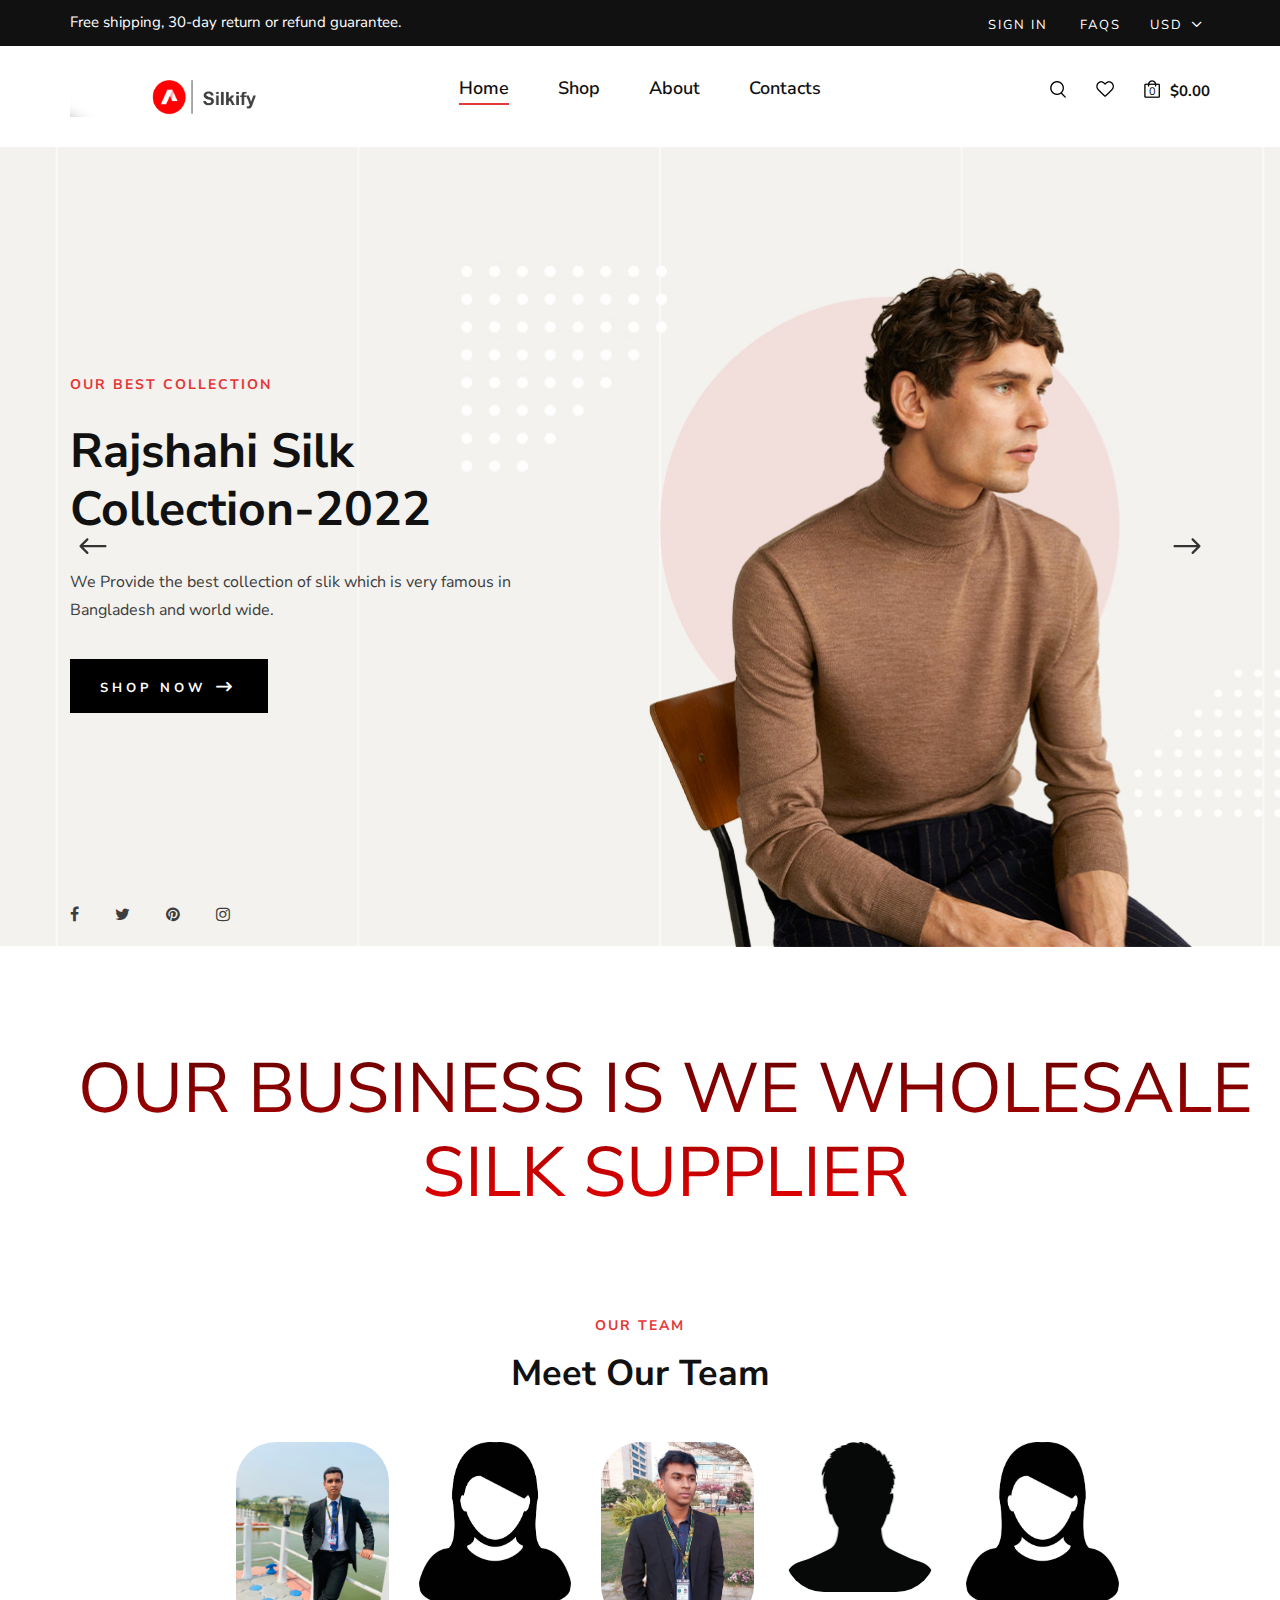
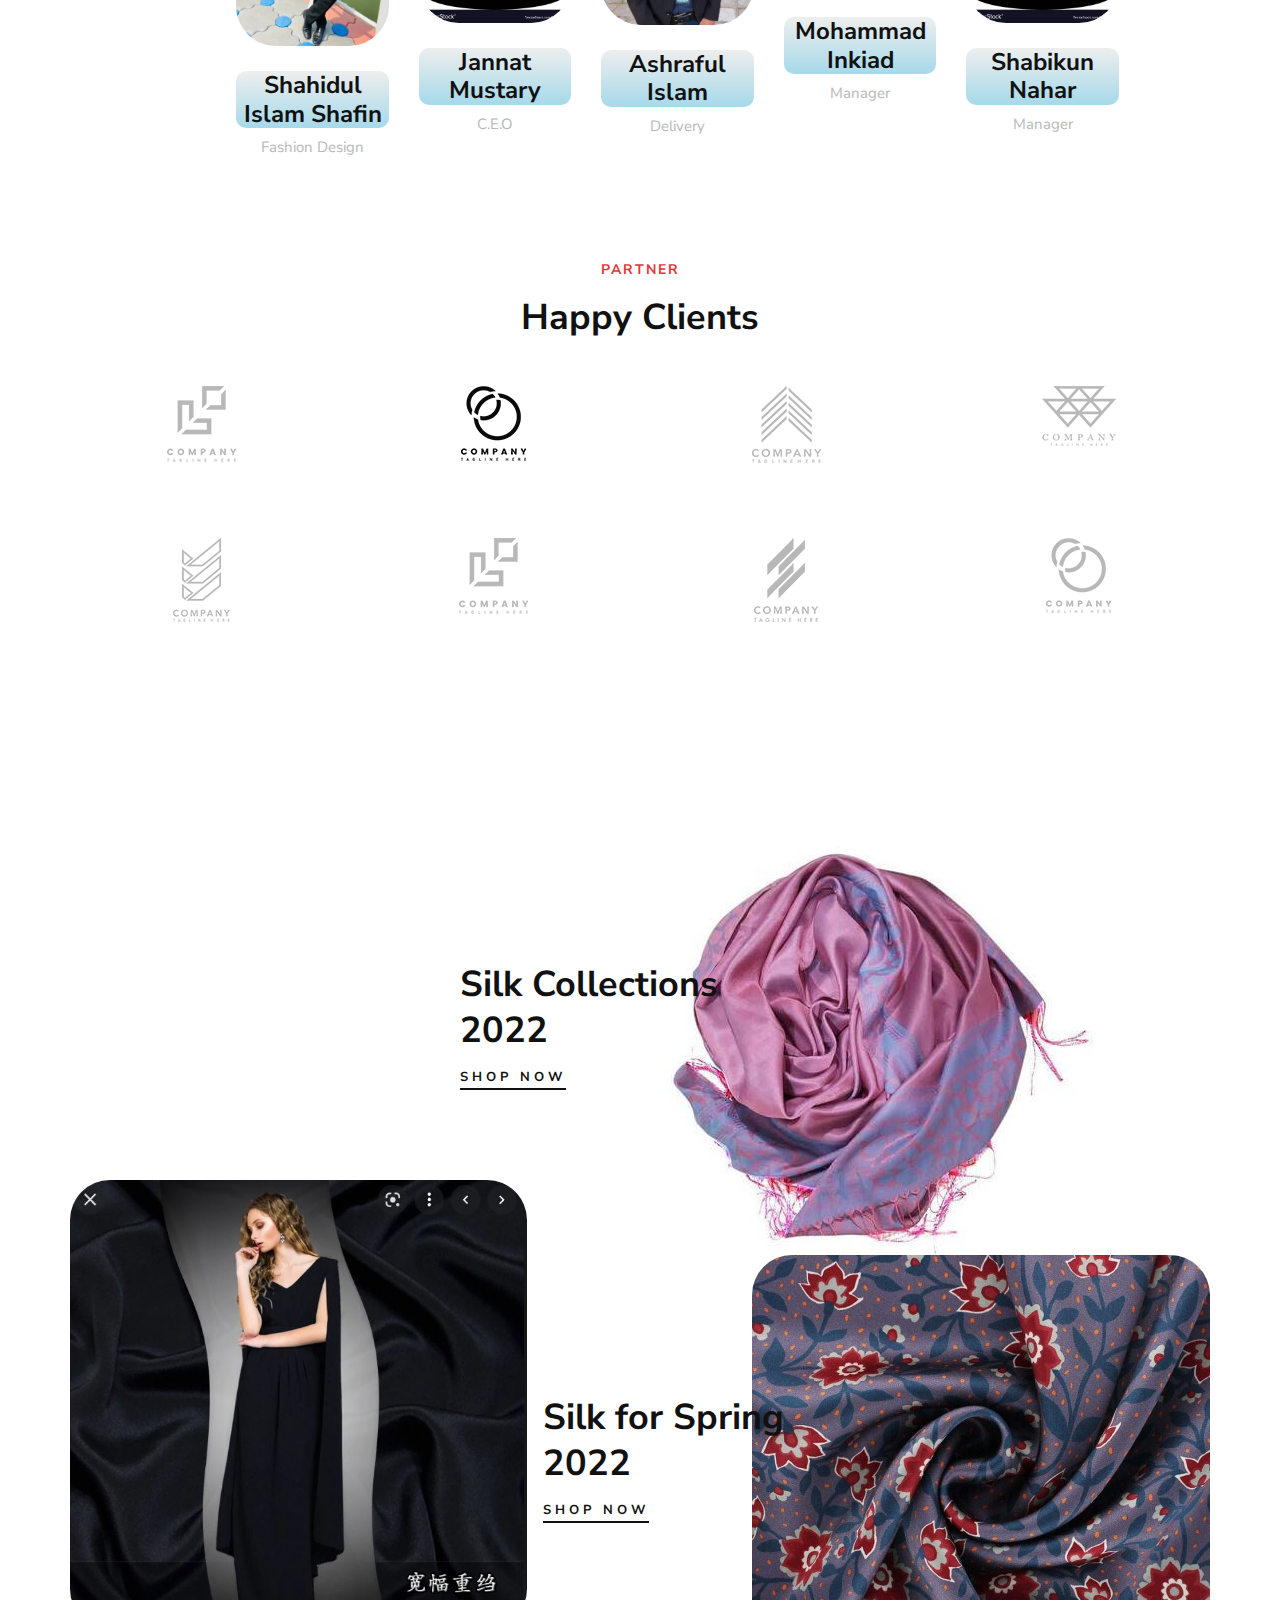
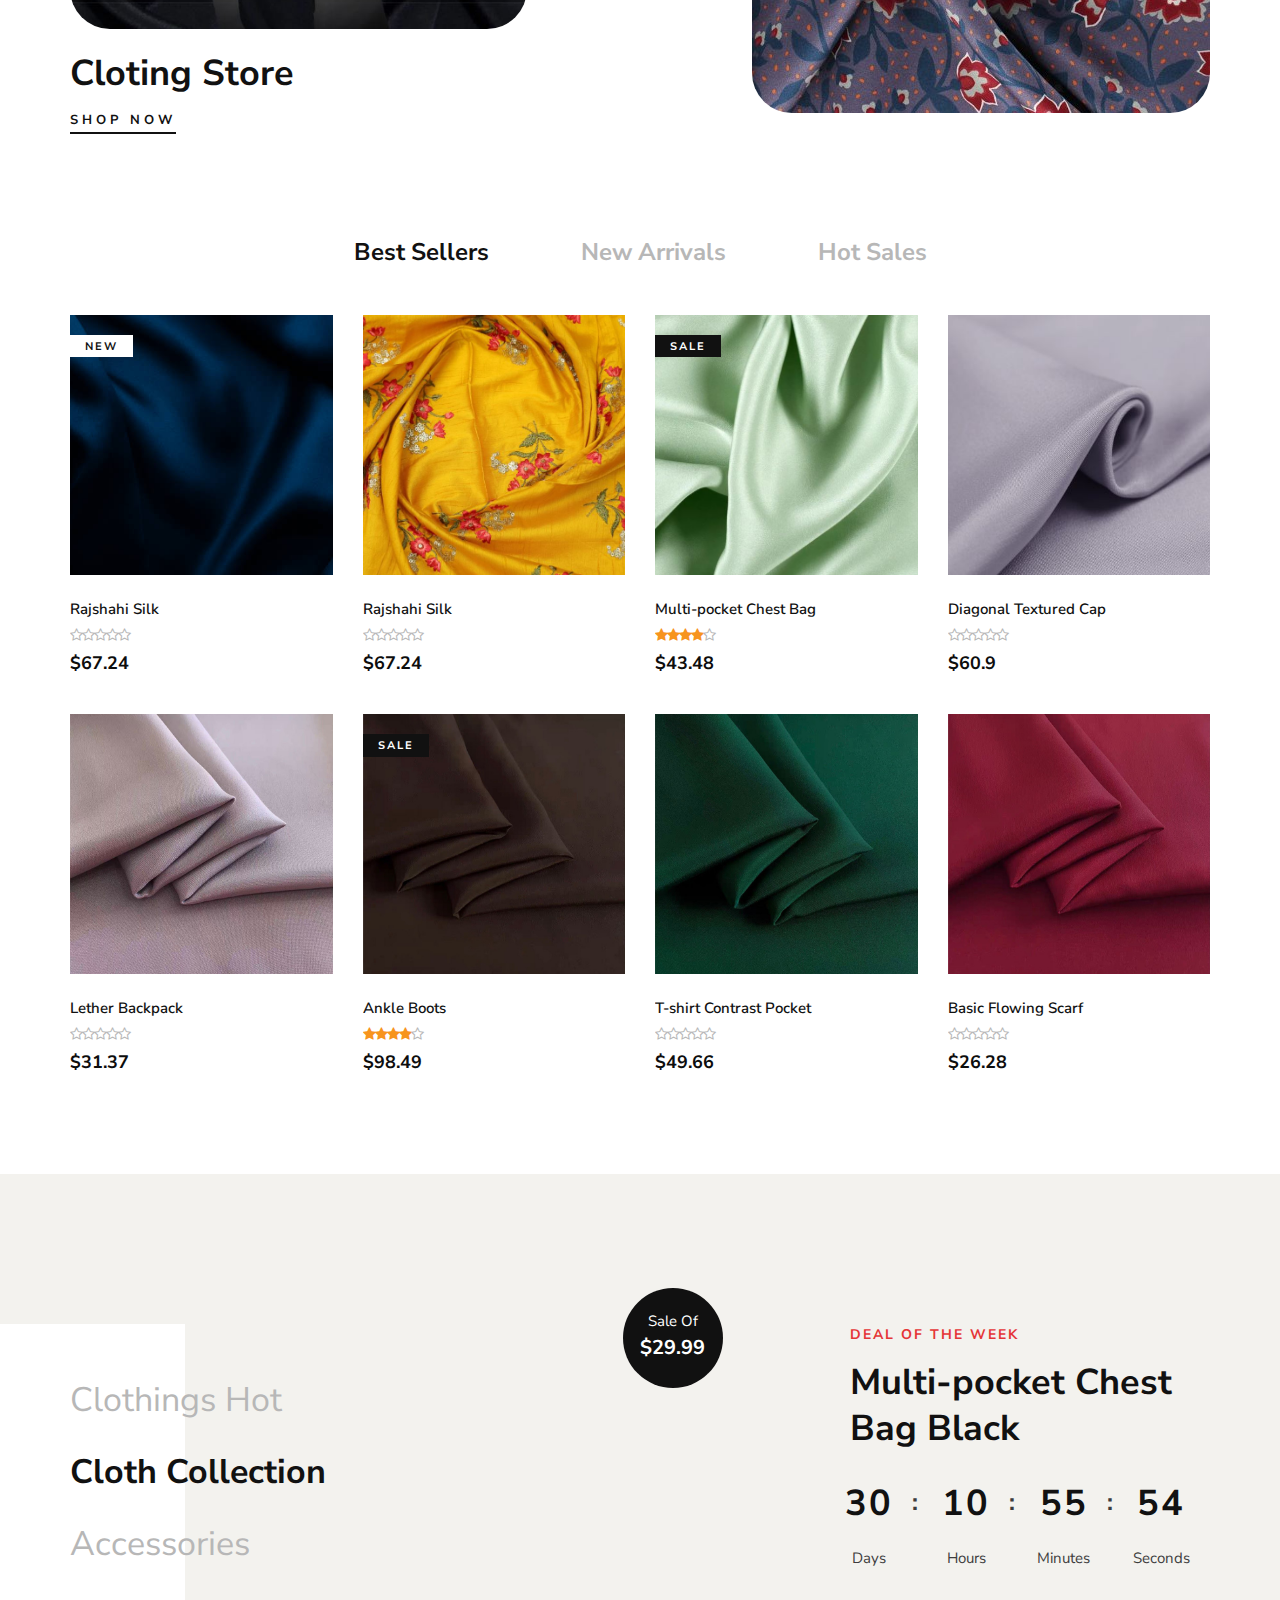
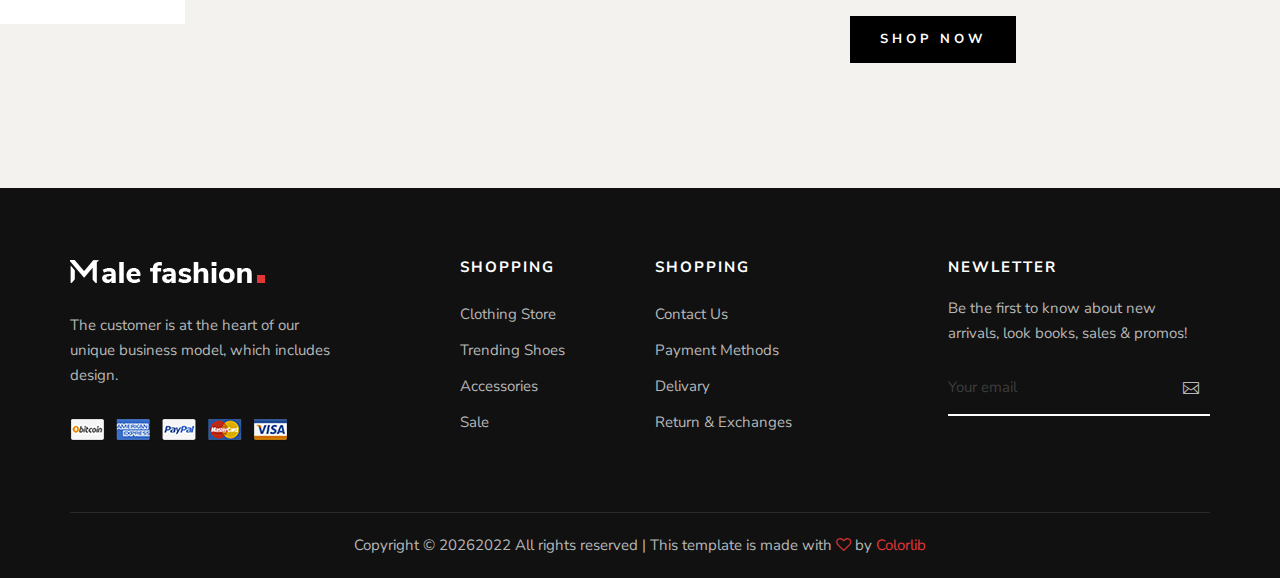
==== index.html @ 31a4cbd0 "frist commit" ====
<!DOCTYPE html>
<html lang="zxx">

<head>
    <meta charset="UTF-8">
    <meta name="description" content="Male_Fashion Template">
    <meta name="keywords" content="Male_Fashion, unica, creative, html">
    <meta name="viewport" content="width=device-width, initial-scale=1.0">
    <meta http-equiv="X-UA-Compatible" content="ie=edge">
    <title>Male-Fashion | Template</title>

    <!-- Google Font -->
    <link href="https://fonts.googleapis.com/css2?family=Nunito+Sans:wght@300;400;600;700;800;900&display=swap"
    rel="stylesheet">

    <!-- Css Styles -->
    <link rel="stylesheet" href="css/bootstrap.min.css" type="text/css">
    <link rel="stylesheet" href="css/font-awesome.min.css" type="text/css">
    <link rel="stylesheet" href="css/elegant-icons.css" type="text/css">
    <link rel="stylesheet" href="css/magnific-popup.css" type="text/css">
    <link rel="stylesheet" href="css/nice-select.css" type="text/css">
    <link rel="stylesheet" href="css/owl.carousel.min.css" type="text/css">
    <link rel="stylesheet" href="css/slicknav.min.css" type="text/css">
    <link rel="stylesheet" href="css/style.css" type="text/css">
</head>

<body>
    <!-- Page Preloder -->
    <div id="preloder">
        <div class="loader"></div>
    </div>

    <!-- Offcanvas Menu Begin -->
    <div class="offcanvas-menu-overlay"></div>
    <div class="offcanvas-menu-wrapper">
        <div class="offcanvas__option">
            <div class="offcanvas__links">
                <a href="#">Sign in</a>
                <a href="#">FAQs</a>
            </div>
            <div class="offcanvas__top__hover">
                <span>Usd <i class="arrow_carrot-down"></i></span>
                <ul>
                    <li>USD</li>
                    <li>EUR</li>
                    <li>USD</li>
                </ul>
            </div>
        </div>
        <div class="offcanvas__nav__option">
            <a href="#" class="search-switch"><img src="img/icon/search.png" alt=""></a>
            <a href="#"><img src="img/icon/heart.png" alt=""></a>
            <a href="#"><img src="img/icon/cart.png" alt=""> <span>0</span></a>
            <div class="price">$0.00</div>
        </div>
        <div id="mobile-menu-wrap"></div>
        <div class="offcanvas__text">
            <p>Free shipping, 30-day return or refund guarantee.</p>
        </div>
    </div>
    <!-- Offcanvas Menu End -->
    

    <!-- Header Section Begin -->
    <header class="header">
        <div class="header__top">
            <div class="container">
                <div class="row">
                    <div class="col-lg-6 col-md-7">
                        <div class="header__top__left">
                            <p>Free shipping, 30-day return or refund guarantee.</p>
                        </div>
                    </div>
                    <div class="col-lg-6 col-md-5">
                        <div class="header__top__right">
                            <div class="header__top__links">
                                <a href="#">Sign in</a>
                                <a href="#">FAQs</a>
                            </div>
                            <div class="header__top__hover">
                                <span>Usd <i class="arrow_carrot-down"></i></span>
                                <ul>
                                    <li>USD</li>
                                    <li>EUR</li>
                                    <li>USD</li>
                                </ul>
                            </div>
                        </div>
                    </div>
                </div>
            </div>
        </div>
        <div class="container">
            <div class="row">
                <div class="col-lg-3 col-md-3">
                    <div class="header__logo">
                        <a href="./index.html"><img src="img/logo.png" alt=""></a>
                    </div>
                </div>
                <div class="col-lg-6 col-md-6">
                    <nav class="header__menu mobile-menu">
                        <ul>
                            <li class="active"><a href="./index.html">Home</a></li>
                            <li><a href="./shop.html">Shop</a></li>
                            <li><a href="./about.html">About</a></li>
                            
                            <li><a href="./contact.html">Contacts</a></li>
                        </ul>
                    </nav>
                </div>
                <div class="col-lg-3 col-md-3">
                    <div class="header__nav__option">
                        <a href="#" class="search-switch"><img src="img/icon/search.png" alt=""></a>
                        <a href="#"><img src="img/icon/heart.png" alt=""></a>
                        <a href="#"><img src="img/icon/cart.png" alt=""> <span>0</span></a>
                        <div class="price">$0.00</div>
                    </div>
                </div>
            </div>
            <div class="canvas__open"><i class="fa fa-bars"></i></div>
        </div>
    </header>
    <!-- Header Section End -->







    <!-- Hero Section Begin -->
    <section class="hero">
        <div class="hero__slider owl-carousel">
            <div class="hero__items set-bg" data-setbg="img/hero/hero-1.jpg">
                <div class="container">
                    <div class="row">
                        <div class="col-xl-5 col-lg-7 col-md-8">
                            <div class="hero__text">
                                <h6>Our Best Collection</h6>
                                <h2>Rajshahi Silk Collection-2022</h2>
                                <p>We Provide the best collection of slik which is very famous in Bangladesh and world wide.</p>
                                <a href="#" class="primary-btn">Shop now <span class="arrow_right"></span></a>
                                <div class="hero__social">
                                    <a href="#"><i class="fa fa-facebook"></i></a>
                                    <a href="#"><i class="fa fa-twitter"></i></a>
                                    <a href="#"><i class="fa fa-pinterest"></i></a>
                                    <a href="#"><i class="fa fa-instagram"></i></a>
                                </div>
                            </div>
                        </div>
                    </div>
                </div>
            </div>
            <div class="hero__items set-bg" data-setbg="img/hero/hero-2.jpg">
                <div class="container">
                    <div class="row">
                        <div class="col-xl-5 col-lg-7 col-md-8">
                            <div class="hero__text">
                                <h6>Our Best Collection</h6>
                                <h2>Rajshahi Silk Collection-2022</h2>
                                <p> We Provide the best collection of slik which is very famous in Bangladesh and world wide</p>
                                <a href="#" class="primary-btn">Shop now <span class="arrow_right"></span></a>
                                <div class="hero__social">
                                    <a href="#"><i class="fa fa-facebook"></i></a>
                                    <a href="#"><i class="fa fa-twitter"></i></a>
                                    <a href="#"><i class="fa fa-pinterest"></i></a>
                                    <a href="#"><i class="fa fa-instagram"></i></a>
                                </div>
                            </div>
                        </div>
                    </div>
                </div>
            </div>
        </div>
    </section>
    <!-- Hero Section End -->
    <div class="mid"><h1>OUR BUSINESS IS WE WHOLESALE SILK SUPPLIER</h1></div>
    <section class="team spad">
        <div class="container">
            <div class="row">
                <div class="col-lg-12">
                    <div class="section-title">
                        <span>Our Team</span>
                        <h2>Meet Our Team</h2>
                    </div>
                </div>
            </div>
            <div class="row centerb">
                <div class="col-lg-2 col-md-6 col-sm-6">
                    <div class="team__item">
                        <img class="imgr" src="img/about/team-1.jpg" alt="">
                        <h4>Shahidul Islam Shafin</h4>
                        <span>Fashion Design</span>
                    </div>
                </div>
                <div class="col-lg-2 col-md-6 col-sm-6">
                    <div class="team__item">
                        <img class="imgr" src="img/about/team-5.jpg" alt="">
                        <h4>Jannat Mustary</h4>
                        <span>C.E.O</span>
                    </div>
                </div>
                <div class="col-lg-2 col-md-6 col-sm-6">
                    <div class="team__item">
                        <img class="imgr" src="img/about/team-3.jpg" alt="">
                        <h4>Ashraful Islam</h4>
                        <span>Delivery</span>
                    </div>
                </div>
                <div class="col-lg-2 col-md-6 col-sm-6">
                    <div class="team__item">
                        <img class="imgr" src="img/about/team-4.jpg" alt="">
                        <h4>Mohammad Inkiad</h4>
                        <span>Manager</span>
                    </div>
                </div>
                <div class="col-lg-2 col-md-6 col-sm-6">
                    <div class="team__item">
                        <img class="imgr" src="img/about/team-5.jpg" alt="">
                        <h4>Shabikun Nahar</h4>
                        <span>Manager</span>
                    </div>
                </div>
            </div>
        </div>
    </section>
    <!-- Team Section End -->

    <!-- Client Section Begin -->
    <section class="clients spad">
        <div class="container">
            <div class="row">
                <div class="col-lg-12">
                    <div class="section-title">
                        <span>Partner</span>
                        <h2>Happy Clients</h2>
                    </div>
                </div>
            </div>
            <div class="row">
                <div class="col-lg-3 col-md-4 col-sm-4 col-6">
                    <a href="#" class="client__item"><img src="img/clients/client-1.png" alt=""></a>
                </div>
                <div class="col-lg-3 col-md-4 col-sm-4 col-6">
                    <a href="#" class="client__item"><img src="img/clients/client-2.png" alt=""></a>
                </div>
                <div class="col-lg-3 col-md-4 col-sm-4 col-6">
                    <a href="#" class="client__item"><img src="img/clients/client-3.png" alt=""></a>
                </div>
                <div class="col-lg-3 col-md-4 col-sm-4 col-6">
                    <a href="#" class="client__item"><img src="img/clients/client-4.png" alt=""></a>
                </div>
                <div class="col-lg-3 col-md-4 col-sm-4 col-6">
                    <a href="#" class="client__item"><img src="img/clients/client-5.png" alt=""></a>
                </div>
                <div class="col-lg-3 col-md-4 col-sm-4 col-6">
                    <a href="#" class="client__item"><img src="img/clients/client-6.png" alt=""></a>
                </div>
                <div class="col-lg-3 col-md-4 col-sm-4 col-6">
                    <a href="#" class="client__item"><img src="img/clients/client-7.png" alt=""></a>
                </div>
                <div class="col-lg-3 col-md-4 col-sm-4 col-6">
                    <a href="#" class="client__item"><img src="img/clients/client-8.png" alt=""></a>
                </div>
            </div>
        </div>
    </section>
    <!-- Banner Section Begin -->
    <section class="banner spad">
        <div class="container">
            <div class="row">
                <div class="col-lg-7 offset-lg-4">
                    <div class="banner__item">
                        <div class="banner__item__pic">
                            <img class="imgr" src="img/banner/banner-1.jpg" alt="">
                        </div>
                        <div class="banner__item__text">
                            <h2>Silk Collections 2022</h2>
                            <a href="#">Shop now</a>
                        </div>
                    </div>
                </div>
                <div class="col-lg-5">
                    <div class="banner__item banner__item--middle">
                        <div class="banner__item__pic">
                            <img class="imgr" src="img/banner/banner-2.jpg" alt="">
                        </div>
                        <div class="banner__item__text">
                            <h2>Cloting Store</h2>
                            <a href="#">Shop now</a>
                        </div>
                    </div>
                </div>
                <div class="col-lg-7">
                    <div class="imgr" class="banner__item banner__item--last">
                        <div class="banner__item__pic">
                            <img class="imgr" src="img/banner/banner-3.jpg" alt="">
                        </div>
                        <div class="banner__item__text">
                            <h2>Silk for Spring 2022</h2>
                            <a href="#">Shop now</a>
                        </div>
                    </div>
                </div>
            </div>
        </div>
    </section>
    <!-- Banner Section End -->
    

    <!-- Product Section Begin -->
    <section class="product spad">
        <div class="container">
            <div class="row">
                <div class="col-lg-12">
                    <ul class="filter__controls">
                        <li class="active" data-filter="*">Best Sellers</li>
                        <li data-filter=".new-arrivals">New Arrivals</li>
                        <li data-filter=".hot-sales">Hot Sales</li>
                    </ul>
                </div>
            </div>
            <div class="row product__filter">
                <div class="col-lg-3 col-md-6 col-sm-6 col-md-6 col-sm-6 mix new-arrivals">
                    <div class="product__item">
                        <div class="product__item__pic set-bg" data-setbg="img/product/product-1.jpg">
                            <span class="label">New</span>
                            <ul class="product__hover">
                                <li><a href="#"><img src="img/icon/heart.png" alt=""></a></li>
                                <li><a href="#"><img src="img/icon/compare.png" alt=""> <span>Compare</span></a></li>
                                <li><a href="#"><img src="img/icon/search.png" alt=""></a></li>
                            </ul>
                        </div>
                        <div class="product__item__text">
                            <h6>Rajshahi Silk</h6>
                            <a href="#" class="add-cart">+ Add To Cart</a>
                            <div class="rating">
                                <i class="fa fa-star-o"></i>
                                <i class="fa fa-star-o"></i>
                                <i class="fa fa-star-o"></i>
                                <i class="fa fa-star-o"></i>
                                <i class="fa fa-star-o"></i>
                            </div>
                            <h5>$67.24</h5>
                            <div class="product__color__select">
                                <label for="pc-1">
                                    <input type="radio" id="pc-1">
                                </label>
                                <label class="active black" for="pc-2">
                                    <input type="radio" id="pc-2">
                                </label>
                                <label class="grey" for="pc-3">
                                    <input type="radio" id="pc-3">
                                </label>
                            </div>
                        </div>
                    </div>
                </div>
                <div class="col-lg-3 col-md-6 col-sm-6 col-md-6 col-sm-6 mix hot-sales">
                    <div class="product__item">
                        <div class="product__item__pic set-bg" data-setbg="img/product/product-2.jpg">
                            <ul class="product__hover">
                                <li><a href="#"><img src="img/icon/heart.png" alt=""></a></li>
                                <li><a href="#"><img src="img/icon/compare.png" alt=""> <span>Compare</span></a></li>
                                <li><a href="#"><img src="img/icon/search.png" alt=""></a></li>
                            </ul>
                        </div>
                        <div class="product__item__text">
                            <h6>Rajshahi Silk</h6>
                            <a href="#" class="add-cart">+ Add To Cart</a>
                            <div class="rating">
                                <i class="fa fa-star-o"></i>
                                <i class="fa fa-star-o"></i>
                                <i class="fa fa-star-o"></i>
                                <i class="fa fa-star-o"></i>
                                <i class="fa fa-star-o"></i>
                            </div>
                            <h5>$67.24</h5>
                            <div class="product__color__select">
                                <label for="pc-4">
                                    <input type="radio" id="pc-4">
                                </label>
                                <label class="active black" for="pc-5">
                                    <input type="radio" id="pc-5">
                                </label>
                                <label class="grey" for="pc-6">
                                    <input type="radio" id="pc-6">
                                </label>
                            </div>
                        </div>
                    </div>
                </div>
                <div class="col-lg-3 col-md-6 col-sm-6 col-md-6 col-sm-6 mix new-arrivals">
                    <div class="product__item sale">
                        <div class="product__item__pic set-bg" data-setbg="img/product/product-3.jpg">
                            <span class="label">Sale</span>
                            <ul class="product__hover">
                                <li><a href="#"><img src="img/icon/heart.png" alt=""></a></li>
                                <li><a href="#"><img src="img/icon/compare.png" alt=""> <span>Compare</span></a></li>
                                <li><a href="#"><img src="img/icon/search.png" alt=""></a></li>
                            </ul>
                        </div>
                        <div class="product__item__text">
                            <h6>Multi-pocket Chest Bag</h6>
                            <a href="#" class="add-cart">+ Add To Cart</a>
                            <div class="rating">
                                <i class="fa fa-star"></i>
                                <i class="fa fa-star"></i>
                                <i class="fa fa-star"></i>
                                <i class="fa fa-star"></i>
                                <i class="fa fa-star-o"></i>
                            </div>
                            <h5>$43.48</h5>
                            <div class="product__color__select">
                                <label for="pc-7">
                                    <input type="radio" id="pc-7">
                                </label>
                                <label class="active black" for="pc-8">
                                    <input type="radio" id="pc-8">
                                </label>
                                <label class="grey" for="pc-9">
                                    <input type="radio" id="pc-9">
                                </label>
                            </div>
                        </div>
                    </div>
                </div>
                <div class="col-lg-3 col-md-6 col-sm-6 col-md-6 col-sm-6 mix hot-sales">
                    <div class="product__item">
                        <div class="product__item__pic set-bg" data-setbg="img/product/product-4.jpg">
                            <ul class="product__hover">
                                <li><a href="#"><img src="img/icon/heart.png" alt=""></a></li>
                                <li><a href="#"><img src="img/icon/compare.png" alt=""> <span>Compare</span></a></li>
                                <li><a href="#"><img src="img/icon/search.png" alt=""></a></li>
                            </ul>
                        </div>
                        <div class="product__item__text">
                            <h6>Diagonal Textured Cap</h6>
                            <a href="#" class="add-cart">+ Add To Cart</a>
                            <div class="rating">
                                <i class="fa fa-star-o"></i>
                                <i class="fa fa-star-o"></i>
                                <i class="fa fa-star-o"></i>
                                <i class="fa fa-star-o"></i>
                                <i class="fa fa-star-o"></i>
                            </div>
                            <h5>$60.9</h5>
                            <div class="product__color__select">
                                <label for="pc-10">
                                    <input type="radio" id="pc-10">
                                </label>
                                <label class="active black" for="pc-11">
                                    <input type="radio" id="pc-11">
                                </label>
                                <label class="grey" for="pc-12">
                                    <input type="radio" id="pc-12">
                                </label>
                            </div>
                        </div>
                    </div>
                </div>
                <div class="col-lg-3 col-md-6 col-sm-6 col-md-6 col-sm-6 mix new-arrivals">
                    <div class="product__item">
                        <div class="product__item__pic set-bg" data-setbg="img/product/product-5.jpg">
                            <ul class="product__hover">
                                <li><a href="#"><img src="img/icon/heart.png" alt=""></a></li>
                                <li><a href="#"><img src="img/icon/compare.png" alt=""> <span>Compare</span></a></li>
                                <li><a href="#"><img src="img/icon/search.png" alt=""></a></li>
                            </ul>
                        </div>
                        <div class="product__item__text">
                            <h6>Lether Backpack</h6>
                            <a href="#" class="add-cart">+ Add To Cart</a>
                            <div class="rating">
                                <i class="fa fa-star-o"></i>
                                <i class="fa fa-star-o"></i>
                                <i class="fa fa-star-o"></i>
                                <i class="fa fa-star-o"></i>
                                <i class="fa fa-star-o"></i>
                            </div>
                            <h5>$31.37</h5>
                            <div class="product__color__select">
                                <label for="pc-13">
                                    <input type="radio" id="pc-13">
                                </label>
                                <label class="active black" for="pc-14">
                                    <input type="radio" id="pc-14">
                                </label>
                                <label class="grey" for="pc-15">
                                    <input type="radio" id="pc-15">
                                </label>
                            </div>
                        </div>
                    </div>
                </div>
                <div class="col-lg-3 col-md-6 col-sm-6 col-md-6 col-sm-6 mix hot-sales">
                    <div class="product__item sale">
                        <div class="product__item__pic set-bg" data-setbg="img/product/product-6.jpg">
                            <span class="label">Sale</span>
                            <ul class="product__hover">
                                <li><a href="#"><img src="img/icon/heart.png" alt=""></a></li>
                                <li><a href="#"><img src="img/icon/compare.png" alt=""> <span>Compare</span></a></li>
                                <li><a href="#"><img src="img/icon/search.png" alt=""></a></li>
                            </ul>
                        </div>
                        <div class="product__item__text">
                            <h6>Ankle Boots</h6>
                            <a href="#" class="add-cart">+ Add To Cart</a>
                            <div class="rating">
                                <i class="fa fa-star"></i>
                                <i class="fa fa-star"></i>
                                <i class="fa fa-star"></i>
                                <i class="fa fa-star"></i>
                                <i class="fa fa-star-o"></i>
                            </div>
                            <h5>$98.49</h5>
                            <div class="product__color__select">
                                <label for="pc-16">
                                    <input type="radio" id="pc-16">
                                </label>
                                <label class="active black" for="pc-17">
                                    <input type="radio" id="pc-17">
                                </label>
                                <label class="grey" for="pc-18">
                                    <input type="radio" id="pc-18">
                                </label>
                            </div>
                        </div>
                    </div>
                </div>
                <div class="col-lg-3 col-md-6 col-sm-6 col-md-6 col-sm-6 mix new-arrivals">
                    <div class="product__item">
                        <div class="product__item__pic set-bg" data-setbg="img/product/product-7.jpg">
                            <ul class="product__hover">
                                <li><a href="#"><img src="img/icon/heart.png" alt=""></a></li>
                                <li><a href="#"><img src="img/icon/compare.png" alt=""> <span>Compare</span></a></li>
                                <li><a href="#"><img src="img/icon/search.png" alt=""></a></li>
                            </ul>
                        </div>
                        <div class="product__item__text">
                            <h6>T-shirt Contrast Pocket</h6>
                            <a href="#" class="add-cart">+ Add To Cart</a>
                            <div class="rating">
                                <i class="fa fa-star-o"></i>
                                <i class="fa fa-star-o"></i>
                                <i class="fa fa-star-o"></i>
                                <i class="fa fa-star-o"></i>
                                <i class="fa fa-star-o"></i>
                            </div>
                            <h5>$49.66</h5>
                            <div class="product__color__select">
                                <label for="pc-19">
                                    <input type="radio" id="pc-19">
                                </label>
                                <label class="active black" for="pc-20">
                                    <input type="radio" id="pc-20">
                                </label>
                                <label class="grey" for="pc-21">
                                    <input type="radio" id="pc-21">
                                </label>
                            </div>
                        </div>
                    </div>
                </div>
                <div class="col-lg-3 col-md-6 col-sm-6 col-md-6 col-sm-6 mix hot-sales">
                    <div class="product__item">
                        <div class="product__item__pic set-bg" data-setbg="img/product/product-8.jpg">
                            <ul class="product__hover">
                                <li><a href="#"><img src="img/icon/heart.png" alt=""></a></li>
                                <li><a href="#"><img src="img/icon/compare.png" alt=""> <span>Compare</span></a></li>
                                <li><a href="#"><img src="img/icon/search.png" alt=""></a></li>
                            </ul>
                        </div>
                        <div class="product__item__text">
                            <h6>Basic Flowing Scarf</h6>
                            <a href="#" class="add-cart">+ Add To Cart</a>
                            <div class="rating">
                                <i class="fa fa-star-o"></i>
                                <i class="fa fa-star-o"></i>
                                <i class="fa fa-star-o"></i>
                                <i class="fa fa-star-o"></i>
                                <i class="fa fa-star-o"></i>
                            </div>
                            <h5>$26.28</h5>
                            <div class="product__color__select">
                                <label for="pc-22">
                                    <input type="radio" id="pc-22">
                                </label>
                                <label class="active black" for="pc-23">
                                    <input type="radio" id="pc-23">
                                </label>
                                <label class="grey" for="pc-24">
                                    <input type="radio" id="pc-24">
                                </label>
                            </div>
                        </div>
                    </div>
                </div>
            </div>
        </div>
    </section>
    <!-- Product Section End -->

    <!-- Categories Section Begin -->
    <section class="categories spad">
        <div class="container">
            <div class="row">
                <div class="col-lg-3">
                    <div class="categories__text">
                        <h2>Clothings Hot <br /> <span>Cloth Collection</span> <br /> Accessories</h2>
                    </div>
                </div>
                <div class="col-lg-4">
                    <div class="categories__hot__deal">
                        <img src="img/product-sale.png" alt="">
                        <div class="hot__deal__sticker">
                            <span>Sale Of</span>
                            <h5>$29.99</h5>
                        </div>
                    </div>
                </div>
                <div class="col-lg-4 offset-lg-1">
                    <div class="categories__deal__countdown">
                        <span>Deal Of The Week</span>
                        <h2>Multi-pocket Chest Bag Black</h2>
                        <div class="categories__deal__countdown__timer" id="countdown">
                            <div class="cd-item">
                                <span>3</span>
                                <p>Days</p>
                            </div>
                            <div class="cd-item">
                                <span>1</span>
                                <p>Hours</p>
                            </div>
                            <div class="cd-item">
                                <span>50</span>
                                <p>Minutes</p>
                            </div>
                            <div class="cd-item">
                                <span>18</span>
                                <p>Seconds</p>
                            </div>
                        </div>
                        <a href="#" class="primary-btn">Shop now</a>
                    </div>
                </div>
            </div>
        </div>
    </section>
    <!-- Categories Section End -->

   
   
    <!-- Footer Section Begin -->
    <footer class="footer">
        <div class="container">
            <div class="row">
                <div class="col-lg-3 col-md-6 col-sm-6">
                    <div class="footer__about">
                        <div class="footer__logo">
                            <a href="#"><img src="img/footer-logo.png" alt=""></a>
                        </div>
                        <p>The customer is at the heart of our unique business model, which includes design.</p>
                        <a href="#"><img src="img/payment.png" alt=""></a>
                    </div>
                </div>
                <div class="col-lg-2 offset-lg-1 col-md-3 col-sm-6">
                    <div class="footer__widget">
                        <h6>Shopping</h6>
                        <ul>
                            <li><a href="#">Clothing Store</a></li>
                            <li><a href="#">Trending Shoes</a></li>
                            <li><a href="#">Accessories</a></li>
                            <li><a href="#">Sale</a></li>
                        </ul>
                    </div>
                </div>
                <div class="col-lg-2 col-md-3 col-sm-6">
                    <div class="footer__widget">
                        <h6>Shopping</h6>
                        <ul>
                            <li><a href="#">Contact Us</a></li>
                            <li><a href="#">Payment Methods</a></li>
                            <li><a href="#">Delivary</a></li>
                            <li><a href="#">Return & Exchanges</a></li>
                        </ul>
                    </div>
                </div>
                <div class="col-lg-3 offset-lg-1 col-md-6 col-sm-6">
                    <div class="footer__widget">
                        <h6>NewLetter</h6>
                        <div class="footer__newslatter">
                            <p>Be the first to know about new arrivals, look books, sales & promos!</p>
                            <form action="#">
                                <input type="text" placeholder="Your email">
                                <button type="submit"><span class="icon_mail_alt"></span></button>
                            </form>
                        </div>
                    </div>
                </div>
            </div>
            <div class="row">
                <div class="col-lg-12 text-center">
                    <div class="footer__copyright__text">
                        <!-- Link back to Colorlib can't be removed. Template is licensed under CC BY 3.0. -->
                        <p>Copyright ©
                            <script>
                                document.write(new Date().getFullYear());
                            </script>2022
                            All rights reserved | This template is made with <i class="fa fa-heart-o"
                            aria-hidden="true"></i> by <a href="https://colorlib.com" target="_blank">Colorlib</a>
                        </p>
                        <!-- Link back to Colorlib can't be removed. Template is licensed under CC BY 3.0. -->
                    </div>
                </div>
            </div>
        </div>
    </footer>
    <!-- Footer Section End -->

    <!-- Search Begin -->
    <div class="search-model">
        <div class="h-100 d-flex align-items-center justify-content-center">
            <div class="search-close-switch">+</div>
            <form class="search-model-form">
                <input type="text" id="search-input" placeholder="Search here.....">
            </form>
        </div>
    </div>
    <!-- Search End -->

    <!-- Js Plugins -->
    <script src="js/jquery-3.3.1.min.js"></script>
    <script src="js/bootstrap.min.js"></script>
    <script src="js/jquery.nice-select.min.js"></script>
    <script src="js/jquery.nicescroll.min.js"></script>
    <script src="js/jquery.magnific-popup.min.js"></script>
    <script src="js/jquery.countdown.min.js"></script>
    <script src="js/jquery.slicknav.js"></script>
    <script src="js/mixitup.min.js"></script>
    <script src="js/owl.carousel.min.js"></script>
    <script src="js/main.js"></script>
</body>

</html>
---- css/elegant-icons.css ----
@font-face {
	font-family: 'ElegantIcons';
	src:url('../fonts/ElegantIcons.eot');
	src:url('../fonts/ElegantIcons.eot?#iefix') format('embedded-opentype'),
		url('../fonts/ElegantIcons.woff') format('woff'),
		url('../fonts/ElegantIcons.ttf') format('truetype'),
		url('../fonts/ElegantIcons.svg#ElegantIcons') format('svg');
	font-weight: normal;
	font-style: normal;
}

/* Use the following CSS code if you want to use data attributes for inserting your icons */
[data-icon]:before {
	font-family: 'ElegantIcons';
	content: attr(data-icon);
	speak: none;
	font-weight: normal;
	font-variant: normal;
	text-transform: none;
	line-height: 1;
	-webkit-font-smoothing: antialiased;
	-moz-osx-font-smoothing: grayscale;
}

/* Use the following CSS code if you want to have a class per icon */
/*
Instead of a list of all class selectors,
you can use the generic selector below, but it's slower:
[class*="your-class-prefix"] {
*/
.arrow_up, .arrow_down, .arrow_left, .arrow_right, .arrow_left-up, .arrow_right-up, .arrow_right-down, .arrow_left-down, .arrow-up-down, .arrow_up-down_alt, .arrow_left-right_alt, .arrow_left-right, .arrow_expand_alt2, .arrow_expand_alt, .arrow_condense, .arrow_expand, .arrow_move, .arrow_carrot-up, .arrow_carrot-down, .arrow_carrot-left, .arrow_carrot-right, .arrow_carrot-2up, .arrow_carrot-2down, .arrow_carrot-2left, .arrow_carrot-2right, .arrow_carrot-up_alt2, .arrow_carrot-down_alt2, .arrow_carrot-left_alt2, .arrow_carrot-right_alt2, .arrow_carrot-2up_alt2, .arrow_carrot-2down_alt2, .arrow_carrot-2left_alt2, .arrow_carrot-2right_alt2, .arrow_triangle-up, .arrow_triangle-down, .arrow_triangle-left, .arrow_triangle-right, .arrow_triangle-up_alt2, .arrow_triangle-down_alt2, .arrow_triangle-left_alt2, .arrow_triangle-right_alt2, .arrow_back, .icon_minus-06, .icon_plus, .icon_close, .icon_check, .icon_minus_alt2, .icon_plus_alt2, .icon_close_alt2, .icon_check_alt2, .icon_zoom-out_alt, .icon_zoom-in_alt, .icon_search, .icon_box-empty, .icon_box-selected, .icon_minus-box, .icon_plus-box, .icon_box-checked, .icon_circle-empty, .icon_circle-slelected, .icon_stop_alt2, .icon_stop, .icon_pause_alt2, .icon_pause, .icon_menu, .icon_menu-square_alt2, .icon_menu-circle_alt2, .icon_ul, .icon_ol, .icon_adjust-horiz, .icon_adjust-vert, .icon_document_alt, .icon_documents_alt, .icon_pencil, .icon_pencil-edit_alt, .icon_pencil-edit, .icon_folder-alt, .icon_folder-open_alt, .icon_folder-add_alt, .icon_info_alt, .icon_error-oct_alt, .icon_error-circle_alt, .icon_error-triangle_alt, .icon_question_alt2, .icon_question, .icon_comment_alt, .icon_chat_alt, .icon_vol-mute_alt, .icon_volume-low_alt, .icon_volume-high_alt, .icon_quotations, .icon_quotations_alt2, .icon_clock_alt, .icon_lock_alt, .icon_lock-open_alt, .icon_key_alt, .icon_cloud_alt, .icon_cloud-upload_alt, .icon_cloud-download_alt, .icon_image, .icon_images, .icon_lightbulb_alt, .icon_gift_alt, .icon_house_alt, .icon_genius, .icon_mobile, .icon_tablet, .icon_laptop, .icon_desktop, .icon_camera_alt, .icon_mail_alt, .icon_cone_alt, .icon_ribbon_alt, .icon_bag_alt, .icon_creditcard, .icon_cart_alt, .icon_paperclip, .icon_tag_alt, .icon_tags_alt, .icon_trash_alt, .icon_cursor_alt, .icon_mic_alt, .icon_compass_alt, .icon_pin_alt, .icon_pushpin_alt, .icon_map_alt, .icon_drawer_alt, .icon_toolbox_alt, .icon_book_alt, .icon_calendar, .icon_film, .icon_table, .icon_contacts_alt, .icon_headphones, .icon_lifesaver, .icon_piechart, .icon_refresh, .icon_link_alt, .icon_link, .icon_loading, .icon_blocked, .icon_archive_alt, .icon_heart_alt, .icon_star_alt, .icon_star-half_alt, .icon_star, .icon_star-half, .icon_tools, .icon_tool, .icon_cog, .icon_cogs, .arrow_up_alt, .arrow_down_alt, .arrow_left_alt, .arrow_right_alt, .arrow_left-up_alt, .arrow_right-up_alt, .arrow_right-down_alt, .arrow_left-down_alt, .arrow_condense_alt, .arrow_expand_alt3, .arrow_carrot_up_alt, .arrow_carrot-down_alt, .arrow_carrot-left_alt, .arrow_carrot-right_alt, .arrow_carrot-2up_alt, .arrow_carrot-2dwnn_alt, .arrow_carrot-2left_alt, .arrow_carrot-2right_alt, .arrow_triangle-up_alt, .arrow_triangle-down_alt, .arrow_triangle-left_alt, .arrow_triangle-right_alt, .icon_minus_alt, .icon_plus_alt, .icon_close_alt, .icon_check_alt, .icon_zoom-out, .icon_zoom-in, .icon_stop_alt, .icon_menu-square_alt, .icon_menu-circle_alt, .icon_document, .icon_documents, .icon_pencil_alt, .icon_folder, .icon_folder-open, .icon_folder-add, .icon_folder_upload, .icon_folder_download, .icon_info, .icon_error-circle, .icon_error-oct, .icon_error-triangle, .icon_question_alt, .icon_comment, .icon_chat, .icon_vol-mute, .icon_volume-low, .icon_volume-high, .icon_quotations_alt, .icon_clock, .icon_lock, .icon_lock-open, .icon_key, .icon_cloud, .icon_cloud-upload, .icon_cloud-download, .icon_lightbulb, .icon_gift, .icon_house, .icon_camera, .icon_mail, .icon_cone, .icon_ribbon, .icon_bag, .icon_cart, .icon_tag, .icon_tags, .icon_trash, .icon_cursor, .icon_mic, .icon_compass, .icon_pin, .icon_pushpin, .icon_map, .icon_drawer, .icon_toolbox, .icon_book, .icon_contacts, .icon_archive, .icon_heart, .icon_profile, .icon_group, .icon_grid-2x2, .icon_grid-3x3, .icon_music, .icon_pause_alt, .icon_phone, .icon_upload, .icon_download, .social_facebook, .social_twitter, .social_pinterest, .social_googleplus, .social_tumblr, .social_tumbleupon, .social_wordpress, .social_instagram, .social_dribbble, .social_vimeo, .social_linkedin, .social_rss, .social_deviantart, .social_share, .social_myspace, .social_skype, .social_youtube, .social_picassa, .social_googledrive, .social_flickr, .social_blogger, .social_spotify, .social_delicious, .social_facebook_circle, .social_twitter_circle, .social_pinterest_circle, .social_googleplus_circle, .social_tumblr_circle, .social_stumbleupon_circle, .social_wordpress_circle, .social_instagram_circle, .social_dribbble_circle, .social_vimeo_circle, .social_linkedin_circle, .social_rss_circle, .social_deviantart_circle, .social_share_circle, .social_myspace_circle, .social_skype_circle, .social_youtube_circle, .social_picassa_circle, .social_googledrive_alt2, .social_flickr_circle, .social_blogger_circle, .social_spotify_circle, .social_delicious_circle, .social_facebook_square, .social_twitter_square, .social_pinterest_square, .social_googleplus_square, .social_tumblr_square, .social_stumbleupon_square, .social_wordpress_square, .social_instagram_square, .social_dribbble_square, .social_vimeo_square, .social_linkedin_square, .social_rss_square, .social_deviantart_square, .social_share_square, .social_myspace_square, .social_skype_square, .social_youtube_square, .social_picassa_square, .social_googledrive_square, .social_flickr_square, .social_blogger_square, .social_spotify_square, .social_delicious_square, .icon_printer, .icon_calulator, .icon_building, .icon_floppy, .icon_drive, .icon_search-2, .icon_id, .icon_id-2, .icon_puzzle, .icon_like, .icon_dislike, .icon_mug, .icon_currency, .icon_wallet, .icon_pens, .icon_easel, .icon_flowchart, .icon_datareport, .icon_briefcase, .icon_shield, .icon_percent, .icon_globe, .icon_globe-2, .icon_target, .icon_hourglass, .icon_balance, .icon_rook, .icon_printer-alt, .icon_calculator_alt, .icon_building_alt, .icon_floppy_alt, .icon_drive_alt, .icon_search_alt, .icon_id_alt, .icon_id-2_alt, .icon_puzzle_alt, .icon_like_alt, .icon_dislike_alt, .icon_mug_alt, .icon_currency_alt, .icon_wallet_alt, .icon_pens_alt, .icon_easel_alt, .icon_flowchart_alt, .icon_datareport_alt, .icon_briefcase_alt, .icon_shield_alt, .icon_percent_alt, .icon_globe_alt, .icon_clipboard {
	font-family: 'ElegantIcons';
	speak: none;
	font-style: normal;
	font-weight: normal;
	font-variant: normal;
	text-transform: none;
	line-height: 1;
	-webkit-font-smoothing: antialiased;
}
.arrow_up:before {
	content: "\21";
}
.arrow_down:before {
	content: "\22";
}
.arrow_left:before {
	content: "\23";
}
.arrow_right:before {
	content: "\24";
}
.arrow_left-up:before {
	content: "\25";
}
.arrow_right-up:before {
	content: "\26";
}
.arrow_right-down:before {
	content: "\27";
}
.arrow_left-down:before {
	content: "\28";
}
.arrow-up-down:before {
	content: "\29";
}
.arrow_up-down_alt:before {
	content: "\2a";
}
.arrow_left-right_alt:before {
	content: "\2b";
}
.arrow_left-right:before {
	content: "\2c";
}
.arrow_expand_alt2:before {
	content: "\2d";
}
.arrow_expand_alt:before {
	content: "\2e";
}
.arrow_condense:before {
	content: "\2f";
}
.arrow_expand:before {
	content: "\30";
}
.arrow_move:before {
	content: "\31";
}
.arrow_carrot-up:before {
	content: "\32";
}
.arrow_carrot-down:before {
	content: "\33";
}
.arrow_carrot-left:before {
	content: "\34";
}
.arrow_carrot-right:before {
	content: "\35";
}
.arrow_carrot-2up:before {
	content: "\36";
}
.arrow_carrot-2down:before {
	content: "\37";
}
.arrow_carrot-2left:before {
	content: "\38";
}
.arrow_carrot-2right:before {
	content: "\39";
}
.arrow_carrot-up_alt2:before {
	content: "\3a";
}
.arrow_carrot-down_alt2:before {
	content: "\3b";
}
.arrow_carrot-left_alt2:before {
	content: "\3c";
}
.arrow_carrot-right_alt2:before {
	content: "\3d";
}
.arrow_carrot-2up_alt2:before {
	content: "\3e";
}
.arrow_carrot-2down_alt2:before {
	content: "\3f";
}
.arrow_carrot-2left_alt2:before {
	content: "\40";
}
.arrow_carrot-2right_alt2:before {
	content: "\41";
}
.arrow_triangle-up:before {
	content: "\42";
}
.arrow_triangle-down:before {
	content: "\43";
}
.arrow_triangle-left:before {
	content: "\44";
}
.arrow_triangle-right:before {
	content: "\45";
}
.arrow_triangle-up_alt2:before {
	content: "\46";
}
.arrow_triangle-down_alt2:before {
	content: "\47";
}
.arrow_triangle-left_alt2:before {
	content: "\48";
}
.arrow_triangle-right_alt2:before {
	content: "\49";
}
.arrow_back:before {
	content: "\4a";
}
.icon_minus-06:before {
	content: "\4b";
}
.icon_plus:before {
	content: "\4c";
}
.icon_close:before {
	content: "\4d";
}
.icon_check:before {
	content: "\4e";
}
.icon_minus_alt2:before {
	content: "\4f";
}
.icon_plus_alt2:before {
	content: "\50";
}
.icon_close_alt2:before {
	content: "\51";
}
.icon_check_alt2:before {
	content: "\52";
}
.icon_zoom-out_alt:before {
	content: "\53";
}
.icon_zoom-in_alt:before {
	content: "\54";
}
.icon_search:before {
	content: "\55";
}
.icon_box-empty:before {
	content: "\56";
}
.icon_box-selected:before {
	content: "\57";
}
.icon_minus-box:before {
	content: "\58";
}
.icon_plus-box:before {
	content: "\59";
}
.icon_box-checked:before {
	content: "\5a";
}
.icon_circle-empty:before {
	content: "\5b";
}
.icon_circle-slelected:before {
	content: "\5c";
}
.icon_stop_alt2:before {
	content: "\5d";
}
.icon_stop:before {
	content: "\5e";
}
.icon_pause_alt2:before {
	content: "\5f";
}
.icon_pause:before {
	content: "\60";
}
.icon_menu:before {
	content: "\61";
}
.icon_menu-square_alt2:before {
	content: "\62";
}
.icon_menu-circle_alt2:before {
	content: "\63";
}
.icon_ul:before {
	content: "\64";
}
.icon_ol:before {
	content: "\65";
}
.icon_adjust-horiz:before {
	content: "\66";
}
.icon_adjust-vert:before {
	content: "\67";
}
.icon_document_alt:before {
	content: "\68";
}
.icon_documents_alt:before {
	content: "\69";
}
.icon_pencil:before {
	content: "\6a";
}
.icon_pencil-edit_alt:before {
	content: "\6b";
}
.icon_pencil-edit:before {
	content: "\6c";
}
.icon_folder-alt:before {
	content: "\6d";
}
.icon_folder-open_alt:before {
	content: "\6e";
}
.icon_folder-add_alt:before {
	content: "\6f";
}
.icon_info_alt:before {
	content: "\70";
}
.icon_error-oct_alt:before {
	content: "\71";
}
.icon_error-circle_alt:before {
	content: "\72";
}
.icon_error-triangle_alt:before {
	content: "\73";
}
.icon_question_alt2:before {
	content: "\74";
}
.icon_question:before {
	content: "\75";
}
.icon_comment_alt:before {
	content: "\76";
}
.icon_chat_alt:before {
	content: "\77";
}
.icon_vol-mute_alt:before {
	content: "\78";
}
.icon_volume-low_alt:before {
	content: "\79";
}
.icon_volume-high_alt:before {
	content: "\7a";
}
.icon_quotations:before {
	content: "\7b";
}
.icon_quotations_alt2:before {
	content: "\7c";
}
.icon_clock_alt:before {
	content: "\7d";
}
.icon_lock_alt:before {
	content: "\7e";
}
.icon_lock-open_alt:before {
	content: "\e000";
}
.icon_key_alt:before {
	content: "\e001";
}
.icon_cloud_alt:before {
	content: "\e002";
}
.icon_cloud-upload_alt:before {
	content: "\e003";
}
.icon_cloud-download_alt:before {
	content: "\e004";
}
.icon_image:before {
	content: "\e005";
}
.icon_images:before {
	content: "\e006";
}
.icon_lightbulb_alt:before {
	content: "\e007";
}
.icon_gift_alt:before {
	content: "\e008";
}
.icon_house_alt:before {
	content: "\e009";
}
.icon_genius:before {
	content: "\e00a";
}
.icon_mobile:before {
	content: "\e00b";
}
.icon_tablet:before {
	content: "\e00c";
}
.icon_laptop:before {
	content: "\e00d";
}
.icon_desktop:before {
	content: "\e00e";
}
.icon_camera_alt:before {
	content: "\e00f";
}
.icon_mail_alt:before {
	content: "\e010";
}
.icon_cone_alt:before {
	content: "\e011";
}
.icon_ribbon_alt:before {
	content: "\e012";
}
.icon_bag_alt:before {
	content: "\e013";
}
.icon_creditcard:before {
	content: "\e014";
}
.icon_cart_alt:before {
	content: "\e015";
}
.icon_paperclip:before {
	content: "\e016";
}
.icon_tag_alt:before {
	content: "\e017";
}
.icon_tags_alt:before {
	content: "\e018";
}
.icon_trash_alt:before {
	content: "\e019";
}
.icon_cursor_alt:before {
	content: "\e01a";
}
.icon_mic_alt:before {
	content: "\e01b";
}
.icon_compass_alt:before {
	content: "\e01c";
}
.icon_pin_alt:before {
	content: "\e01d";
}
.icon_pushpin_alt:before {
	content: "\e01e";
}
.icon_map_alt:before {
	content: "\e01f";
}
.icon_drawer_alt:before {
	content: "\e020";
}
.icon_toolbox_alt:before {
	content: "\e021";
}
.icon_book_alt:before {
	content: "\e022";
}
.icon_calendar:before {
	content: "\e023";
}
.icon_film:before {
	content: "\e024";
}
.icon_table:before {
	content: "\e025";
}
.icon_contacts_alt:before {
	content: "\e026";
}
.icon_headphones:before {
	content: "\e027";
}
.icon_lifesaver:before {
	content: "\e028";
}
.icon_piechart:before {
	content: "\e029";
}
.icon_refresh:before {
	content: "\e02a";
}
.icon_link_alt:before {
	content: "\e02b";
}
.icon_link:before {
	content: "\e02c";
}
.icon_loading:before {
	content: "\e02d";
}
.icon_blocked:before {
	content: "\e02e";
}
.icon_archive_alt:before {
	content: "\e02f";
}
.icon_heart_alt:before {
	content: "\e030";
}
.icon_star_alt:before {
	content: "\e031";
}
.icon_star-half_alt:before {
	content: "\e032";
}
.icon_star:before {
	content: "\e033";
}
.icon_star-half:before {
	content: "\e034";
}
.icon_tools:before {
	content: "\e035";
}
.icon_tool:before {
	content: "\e036";
}
.icon_cog:before {
	content: "\e037";
}
.icon_cogs:before {
	content: "\e038";
}
.arrow_up_alt:before {
	content: "\e039";
}
.arrow_down_alt:before {
	content: "\e03a";
}
.arrow_left_alt:before {
	content: "\e03b";
}
.arrow_right_alt:before {
	content: "\e03c";
}
.arrow_left-up_alt:before {
	content: "\e03d";
}
.arrow_right-up_alt:before {
	content: "\e03e";
}
.arrow_right-down_alt:before {
	content: "\e03f";
}
.arrow_left-down_alt:before {
	content: "\e040";
}
.arrow_condense_alt:before {
	content: "\e041";
}
.arrow_expand_alt3:before {
	content: "\e042";
}
.arrow_carrot_up_alt:before {
	content: "\e043";
}
.arrow_carrot-down_alt:before {
	content: "\e044";
}
.arrow_carrot-left_alt:before {
	content: "\e045";
}
.arrow_carrot-right_alt:before {
	content: "\e046";
}
.arrow_carrot-2up_alt:before {
	content: "\e047";
}
.arrow_carrot-2dwnn_alt:before {
	content: "\e048";
}
.arrow_carrot-2left_alt:before {
	content: "\e049";
}
.arrow_carrot-2right_alt:before {
	content: "\e04a";
}
.arrow_triangle-up_alt:before {
	content: "\e04b";
}
.arrow_triangle-down_alt:before {
	content: "\e04c";
}
.arrow_triangle-left_alt:before {
	content: "\e04d";
}
.arrow_triangle-right_alt:before {
	content: "\e04e";
}
.icon_minus_alt:before {
	content: "\e04f";
}
.icon_plus_alt:before {
	content: "\e050";
}
.icon_close_alt:before {
	content: "\e051";
}
.icon_check_alt:before {
	content: "\e052";
}
.icon_zoom-out:before {
	content: "\e053";
}
.icon_zoom-in:before {
	content: "\e054";
}
.icon_stop_alt:before {
	content: "\e055";
}
.icon_menu-square_alt:before {
	content: "\e056";
}
.icon_menu-circle_alt:before {
	content: "\e057";
}
.icon_document:before {
	content: "\e058";
}
.icon_documents:before {
	content: "\e059";
}
.icon_pencil_alt:before {
	content: "\e05a";
}
.icon_folder:before {
	content: "\e05b";
}
.icon_folder-open:before {
	content: "\e05c";
}
.icon_folder-add:before {
	content: "\e05d";
}
.icon_folder_upload:before {
	content: "\e05e";
}
.icon_folder_download:before {
	content: "\e05f";
}
.icon_info:before {
	content: "\e060";
}
.icon_error-circle:before {
	content: "\e061";
}
.icon_error-oct:before {
	content: "\e062";
}
.icon_error-triangle:before {
	content: "\e063";
}
.icon_question_alt:before {
	content: "\e064";
}
.icon_comment:before {
	content: "\e065";
}
.icon_chat:before {
	content: "\e066";
}
.icon_vol-mute:before {
	content: "\e067";
}
.icon_volume-low:before {
	content: "\e068";
}
.icon_volume-high:before {
	content: "\e069";
}
.icon_quotations_alt:before {
	content: "\e06a";
}
.icon_clock:before {
	content: "\e06b";
}
.icon_lock:before {
	content: "\e06c";
}
.icon_lock-open:before {
	content: "\e06d";
}
.icon_key:before {
	content: "\e06e";
}
.icon_cloud:before {
	content: "\e06f";
}
.icon_cloud-upload:before {
	content: "\e070";
}
.icon_cloud-download:before {
	content: "\e071";
}
.icon_lightbulb:before {
	content: "\e072";
}
.icon_gift:before {
	content: "\e073";
}
.icon_house:before {
	content: "\e074";
}
.icon_camera:before {
	content: "\e075";
}
.icon_mail:before {
	content: "\e076";
}
.icon_cone:before {
	content: "\e077";
}
.icon_ribbon:before {
	content: "\e078";
}
.icon_bag:before {
	content: "\e079";
}
.icon_cart:before {
	content: "\e07a";
}
.icon_tag:before {
	content: "\e07b";
}
.icon_tags:before {
	content: "\e07c";
}
.icon_trash:before {
	content: "\e07d";
}
.icon_cursor:before {
	content: "\e07e";
}
.icon_mic:before {
	content: "\e07f";
}
.icon_compass:before {
	content: "\e080";
}
.icon_pin:before {
	content: "\e081";
}
.icon_pushpin:before {
	content: "\e082";
}
.icon_map:before {
	content: "\e083";
}
.icon_drawer:before {
	content: "\e084";
}
.icon_toolbox:before {
	content: "\e085";
}
.icon_book:before {
	content: "\e086";
}
.icon_contacts:before {
	content: "\e087";
}
.icon_archive:before {
	content: "\e088";
}
.icon_heart:before {
	content: "\e089";
}
.icon_profile:before {
	content: "\e08a";
}
.icon_group:before {
	content: "\e08b";
}
.icon_grid-2x2:before {
	content: "\e08c";
}
.icon_grid-3x3:before {
	content: "\e08d";
}
.icon_music:before {
	content: "\e08e";
}
.icon_pause_alt:before {
	content: "\e08f";
}
.icon_phone:before {
	content: "\e090";
}
.icon_upload:before {
	content: "\e091";
}
.icon_download:before {
	content: "\e092";
}
.social_facebook:before {
	content: "\e093";
}
.social_twitter:before {
	content: "\e094";
}
.social_pinterest:before {
	content: "\e095";
}
.social_googleplus:before {
	content: "\e096";
}
.social_tumblr:before {
	content: "\e097";
}
.social_tumbleupon:before {
	content: "\e098";
}
.social_wordpress:before {
	content: "\e099";
}
.social_instagram:before {
	content: "\e09a";
}
.social_dribbble:before {
	content: "\e09b";
}
.social_vimeo:before {
	content: "\e09c";
}
.social_linkedin:before {
	content: "\e09d";
}
.social_rss:before {
	content: "\e09e";
}
.social_deviantart:before {
	content: "\e09f";
}
.social_share:before {
	content: "\e0a0";
}
.social_myspace:before {
	content: "\e0a1";
}
.social_skype:before {
	content: "\e0a2";
}
.social_youtube:before {
	content: "\e0a3";
}
.social_picassa:before {
	content: "\e0a4";
}
.social_googledrive:before {
	content: "\e0a5";
}
.social_flickr:before {
	content: "\e0a6";
}
.social_blogger:before {
	content: "\e0a7";
}
.social_spotify:before {
	content: "\e0a8";
}
.social_delicious:before {
	content: "\e0a9";
}
.social_facebook_circle:before {
	content: "\e0aa";
}
.social_twitter_circle:before {
	content: "\e0ab";
}
.social_pinterest_circle:before {
	content: "\e0ac";
}
.social_googleplus_circle:before {
	content: "\e0ad";
}
.social_tumblr_circle:before {
	content: "\e0ae";
}
.social_stumbleupon_circle:before {
	content: "\e0af";
}
.social_wordpress_circle:before {
	content: "\e0b0";
}
.social_instagram_circle:before {
	content: "\e0b1";
}
.social_dribbble_circle:before {
	content: "\e0b2";
}
.social_vimeo_circle:before {
	content: "\e0b3";
}
.social_linkedin_circle:before {
	content: "\e0b4";
}
.social_rss_circle:before {
	content: "\e0b5";
}
.social_deviantart_circle:before {
	content: "\e0b6";
}
.social_share_circle:before {
	content: "\e0b7";
}
.social_myspace_circle:before {
	content: "\e0b8";
}
.social_skype_circle:before {
	content: "\e0b9";
}
.social_youtube_circle:before {
	content: "\e0ba";
}
.social_picassa_circle:before {
	content: "\e0bb";
}
.social_googledrive_alt2:before {
	content: "\e0bc";
}
.social_flickr_circle:before {
	content: "\e0bd";
}
.social_blogger_circle:before {
	content: "\e0be";
}
.social_spotify_circle:before {
	content: "\e0bf";
}
.social_delicious_circle:before {
	content: "\e0c0";
}
.social_facebook_square:before {
	content: "\e0c1";
}
.social_twitter_square:before {
	content: "\e0c2";
}
.social_pinterest_square:before {
	content: "\e0c3";
}
.social_googleplus_square:before {
	content: "\e0c4";
}
.social_tumblr_square:before {
	content: "\e0c5";
}
.social_stumbleupon_square:before {
	content: "\e0c6";
}
.social_wordpress_square:before {
	content: "\e0c7";
}
.social_instagram_square:before {
	content: "\e0c8";
}
.social_dribbble_square:before {
	content: "\e0c9";
}
.social_vimeo_square:before {
	content: "\e0ca";
}
.social_linkedin_square:before {
	content: "\e0cb";
}
.social_rss_square:before {
	content: "\e0cc";
}
.social_deviantart_square:before {
	content: "\e0cd";
}
.social_share_square:before {
	content: "\e0ce";
}
.social_myspace_square:before {
	content: "\e0cf";
}
.social_skype_square:before {
	content: "\e0d0";
}
.social_youtube_square:before {
	content: "\e0d1";
}
.social_picassa_square:before {
	content: "\e0d2";
}
.social_googledrive_square:before {
	content: "\e0d3";
}
.social_flickr_square:before {
	content: "\e0d4";
}
.social_blogger_square:before {
	content: "\e0d5";
}
.social_spotify_square:before {
	content: "\e0d6";
}
.social_delicious_square:before {
	content: "\e0d7";
}
.icon_printer:before {
	content: "\e103";
}
.icon_calulator:before {
	content: "\e0ee";
}
.icon_building:before {
	content: "\e0ef";
}
.icon_floppy:before {
	content: "\e0e8";
}
.icon_drive:before {
	content: "\e0ea";
}
.icon_search-2:before {
	content: "\e101";
}
.icon_id:before {
	content: "\e107";
}
.icon_id-2:before {
	content: "\e108";
}
.icon_puzzle:before {
	content: "\e102";
}
.icon_like:before {
	content: "\e106";
}
.icon_dislike:before {
	content: "\e0eb";
}
.icon_mug:before {
	content: "\e105";
}
.icon_currency:before {
	content: "\e0ed";
}
.icon_wallet:before {
	content: "\e100";
}
.icon_pens:before {
	content: "\e104";
}
.icon_easel:before {
	content: "\e0e9";
}
.icon_flowchart:before {
	content: "\e109";
}
.icon_datareport:before {
	content: "\e0ec";
}
.icon_briefcase:before {
	content: "\e0fe";
}
.icon_shield:before {
	content: "\e0f6";
}
.icon_percent:before {
	content: "\e0fb";
}
.icon_globe:before {
	content: "\e0e2";
}
.icon_globe-2:before {
	content: "\e0e3";
}
.icon_target:before {
	content: "\e0f5";
}
.icon_hourglass:before {
	content: "\e0e1";
}
.icon_balance:before {
	content: "\e0ff";
}
.icon_rook:before {
	content: "\e0f8";
}
.icon_printer-alt:before {
	content: "\e0fa";
}
.icon_calculator_alt:before {
	content: "\e0e7";
}
.icon_building_alt:before {
	content: "\e0fd";
}
.icon_floppy_alt:before {
	content: "\e0e4";
}
.icon_drive_alt:before {
	content: "\e0e5";
}
.icon_search_alt:before {
	content: "\e0f7";
}
.icon_id_alt:before {
	content: "\e0e0";
}
.icon_id-2_alt:before {
	content: "\e0fc";
}
.icon_puzzle_alt:before {
	content: "\e0f9";
}
.icon_like_alt:before {
	content: "\e0dd";
}
.icon_dislike_alt:before {
	content: "\e0f1";
}
.icon_mug_alt:before {
	content: "\e0dc";
}
.icon_currency_alt:before {
	content: "\e0f3";
}
.icon_wallet_alt:before {
	content: "\e0d8";
}
.icon_pens_alt:before {
	content: "\e0db";
}
.icon_easel_alt:before {
	content: "\e0f0";
}
.icon_flowchart_alt:before {
	content: "\e0df";
}
.icon_datareport_alt:before {
	content: "\e0f2";
}
.icon_briefcase_alt:before {
	content: "\e0f4";
}
.icon_shield_alt:before {
	content: "\e0d9";
}
.icon_percent_alt:before {
	content: "\e0da";
}
.icon_globe_alt:before {
	content: "\e0de";
}
.icon_clipboard:before {
	content: "\e0e6";
}


	.glyph {
		float: left;
		text-align: center;
		padding: .75em;
		margin: .4em 1.5em .75em 0;
		width: 6em;
text-shadow: none;
	}
        .glyph_big {
        font-size: 128px;
        color: #59c5dc;
        float: left;
        margin-right: 20px;
        }

        .glyph div { padding-bottom: 10px;}

	.glyph input {
		font-family: consolas, monospace;
		font-size: 12px;
		width: 100%;
		text-align: center;
		border: 0;
		box-shadow: 0 0 0 1px #ccc;
		padding: .2em;
                -moz-border-radius: 5px;
                -webkit-border-radius: 5px;
	}
	.centered {
		margin-left: auto;
		margin-right: auto;
	}
	.glyph .fs1 {
		font-size: 2em;
	}
---- css/nice-select.css ----
.nice-select {
  -webkit-tap-highlight-color: transparent;
  background-color: #fff;
  border-radius: 5px;
  border: solid 1px #e8e8e8;
  box-sizing: border-box;
  clear: both;
  cursor: pointer;
  display: block;
  float: left;
  font-family: inherit;
  font-size: 14px;
  font-weight: normal;
  height: 42px;
  line-height: 40px;
  outline: none;
  padding-left: 18px;
  padding-right: 30px;
  position: relative;
  text-align: left !important;
  -webkit-transition: all 0.2s ease-in-out;
  transition: all 0.2s ease-in-out;
  -webkit-user-select: none;
     -moz-user-select: none;
      -ms-user-select: none;
          user-select: none;
  white-space: nowrap;
  width: auto; }
  .nice-select:hover {
    border-color: #dbdbdb; }
  .nice-select:active, .nice-select.open, .nice-select:focus {
    border-color: #999; }
  .nice-select:after {
    border-bottom: 2px solid #999;
    border-right: 2px solid #999;
    content: '';
    display: block;
    height: 5px;
    margin-top: -4px;
    pointer-events: none;
    position: absolute;
    right: 12px;
    top: 50%;
    -webkit-transform-origin: 66% 66%;
        -ms-transform-origin: 66% 66%;
            transform-origin: 66% 66%;
    -webkit-transform: rotate(45deg);
        -ms-transform: rotate(45deg);
            transform: rotate(45deg);
    -webkit-transition: all 0.15s ease-in-out;
    transition: all 0.15s ease-in-out;
    width: 5px; }
  .nice-select.open:after {
    -webkit-transform: rotate(-135deg);
        -ms-transform: rotate(-135deg);
            transform: rotate(-135deg); }
  .nice-select.open .list {
    opacity: 1;
    pointer-events: auto;
    -webkit-transform: scale(1) translateY(0);
        -ms-transform: scale(1) translateY(0);
            transform: scale(1) translateY(0); }
  .nice-select.disabled {
    border-color: #ededed;
    color: #999;
    pointer-events: none; }
    .nice-select.disabled:after {
      border-color: #cccccc; }
  .nice-select.wide {
    width: 100%; }
    .nice-select.wide .list {
      left: 0 !important;
      right: 0 !important; }
  .nice-select.right {
    float: right; }
    .nice-select.right .list {
      left: auto;
      right: 0; }
  .nice-select.small {
    font-size: 12px;
    height: 36px;
    line-height: 34px; }
    .nice-select.small:after {
      height: 4px;
      width: 4px; }
    .nice-select.small .option {
      line-height: 34px;
      min-height: 34px; }
  .nice-select .list {
    background-color: #fff;
    border-radius: 5px;
    box-shadow: 0 0 0 1px rgba(68, 68, 68, 0.11);
    box-sizing: border-box;
    margin-top: 4px;
    opacity: 0;
    overflow: hidden;
    padding: 0;
    pointer-events: none;
    position: absolute;
    top: 100%;
    left: 0;
    -webkit-transform-origin: 50% 0;
        -ms-transform-origin: 50% 0;
            transform-origin: 50% 0;
    -webkit-transform: scale(0.75) translateY(-21px);
        -ms-transform: scale(0.75) translateY(-21px);
            transform: scale(0.75) translateY(-21px);
    -webkit-transition: all 0.2s cubic-bezier(0.5, 0, 0, 1.25), opacity 0.15s ease-out;
    transition: all 0.2s cubic-bezier(0.5, 0, 0, 1.25), opacity 0.15s ease-out;
    z-index: 9; }
    .nice-select .list:hover .option:not(:hover) {
      background-color: transparent !important; }
  .nice-select .option {
    cursor: pointer;
    font-weight: 400;
    line-height: 40px;
    list-style: none;
    min-height: 40px;
    outline: none;
    padding-left: 18px;
    padding-right: 29px;
    text-align: left;
    -webkit-transition: all 0.2s;
    transition: all 0.2s; }
    .nice-select .option:hover, .nice-select .option.focus, .nice-select .option.selected.focus {
      background-color: #f6f6f6; }
    .nice-select .option.selected {
      font-weight: bold; }
    .nice-select .option.disabled {
      background-color: transparent;
      color: #999;
      cursor: default; }

.no-csspointerevents .nice-select .list {
  display: none; }

.no-csspointerevents .nice-select.open .list {
  display: block; }
---- css/style.css ----
/******************************************************************
  Template Name: Male Fashion
  Description: Male Fashion - ecommerce teplate
  Author: Colorib
  Author URI: https://www.colorib.com/
  Version: 1.0
  Created: Colorib 
******************************************************************/

/*------------------------------------------------------------------
[Table of contents]

1.  Template default CSS
	1.1	Variables
	1.2	Mixins
	1.3	Flexbox
	1.4	Reset
2.  Helper Css
3.  Header Section
4.  Hero Section
5.  Banner Section
6.  Product Section
7.  Intagram Section
8.  Latest Section
9.  Contact
10.  Footer Style
-------------------------------------------------------------------*/

/*----------------------------------------*/
/* Template default CSS
/*----------------------------------------*/

.mid{
	margin-left: 50px;
	text-align: center;
	padding-top: 100px;
	font-size: 72px;
	background: -webkit-linear-gradient(rgb(21, 1, 1), rgb(235, 0, 0));
	-webkit-background-clip: text;
	-webkit-text-fill-color: transparent;
}

html,
body {
	height: 100%;
	font-family: "Nunito Sans", sans-serif;
	-webkit-font-smoothing: antialiased;
}

h1,
h2,
h3,
h4,
h5,
h6 {
	margin: 0;
	color: #111111;
	font-weight: 400;
	font-family: "Nunito Sans", sans-serif;
}

h1 {
	font-size: 70px;
}

h2 {
	font-size: 36px;
}

h3 {
	font-size: 30px;
}

h4 {
	font-size: 24px;
}

h5 {
	font-size: 18px;
}

h6 {
	font-size: 16px;
}

p {
	font-size: 15px;
	font-family: "Nunito Sans", sans-serif;
	color: #3d3d3d;
	font-weight: 400;
	line-height: 25px;
	margin: 0 0 15px 0;
}

img {
	max-width: 100%;
}

input:focus,
select:focus,
button:focus,
textarea:focus {
	outline: none;
}

a:hover,
a:focus {
	text-decoration: none;
	outline: none;
	color: #ffffff;
}

ul,
ol {
	padding: 0;
	margin: 0;
}

/*---------------------
  Helper CSS
-----------------------*/

.section-title {
	margin-bottom: 45px;
	text-align: center;
}

.section-title span {
	color: #e53637;
	font-size: 14px;
	font-weight: 700;
	text-transform: uppercase;
	letter-spacing: 2px;
	margin-bottom: 15px;
	display: block;
}

.section-title h2 {
	color: #111111;
	font-weight: 700;
	line-height: 46px;
}

.set-bg {
	background-repeat: no-repeat;
	background-size: cover;
	background-position: top center;
}

.spad {
	padding-top: 100px;
	padding-bottom: 100px;
}

.text-white h1,
.text-white h2,
.text-white h3,
.text-white h4,
.text-white h5,
.text-white h6,
.text-white p,
.text-white span,
.text-white li,
.text-white a {
	color: #fff;
}

/* buttons */

.primary-btn {
	display: inline-block;
	font-size: 13px;
	font-weight: 700;
	text-transform: uppercase;
	padding: 14px 30px;
	color: #ffffff;
	background: #000000;
	letter-spacing: 4px;
}

.site-btn {
	font-size: 14px;
	color: #ffffff;
	background: #111111;
	font-weight: 700;
	border: none;
	text-transform: uppercase;
	display: inline-block;
	padding: 14px 30px;
}

/* Preloder */

#preloder {
	position: fixed;
	width: 100%;
	height: 100%;
	top: 0;
	left: 0;
	z-index: 999999;
	background: #000;
}

.loader {
	width: 40px;
	height: 40px;
	position: absolute;
	top: 50%;
	left: 50%;
	margin-top: -13px;
	margin-left: -13px;
	border-radius: 60px;
	animation: loader 0.8s linear infinite;
	-webkit-animation: loader 0.8s linear infinite;
}

@keyframes loader {
	0% {
		-webkit-transform: rotate(0deg);
		transform: rotate(0deg);
		border: 4px solid #f44336;
		border-left-color: transparent;
	}
	50% {
		-webkit-transform: rotate(180deg);
		transform: rotate(180deg);
		border: 4px solid #673ab7;
		border-left-color: transparent;
	}
	100% {
		-webkit-transform: rotate(360deg);
		transform: rotate(360deg);
		border: 4px solid #f44336;
		border-left-color: transparent;
	}
}

@-webkit-keyframes loader {
	0% {
		-webkit-transform: rotate(0deg);
		border: 4px solid #f44336;
		border-left-color: transparent;
	}
	50% {
		-webkit-transform: rotate(180deg);
		border: 4px solid #673ab7;
		border-left-color: transparent;
	}
	100% {
		-webkit-transform: rotate(360deg);
		border: 4px solid #f44336;
		border-left-color: transparent;
	}
}

.spacial-controls {
	position: fixed;
	width: 111px;
	height: 91px;
	top: 0;
	right: 0;
	z-index: 999;
}

.spacial-controls .search-switch {
	display: block;
	height: 100%;
	padding-top: 30px;
	background: #323232;
	text-align: center;
	cursor: pointer;
}

.search-model {
	display: none;
	position: fixed;
	width: 100%;
	height: 100%;
	left: 0;
	top: 0;
	background: #000;
	z-index: 99999;
}

.search-model-form {
	padding: 0 15px;
}

.search-model-form input {
	width: 500px;
	font-size: 40px;
	border: none;
	border-bottom: 2px solid #333;
	background: 0 0;
	color: #999;
}

.search-close-switch {
	position: absolute;
	width: 50px;
	height: 50px;
	background: #333;
	color: #fff;
	text-align: center;
	border-radius: 50%;
	font-size: 28px;
	line-height: 28px;
	top: 30px;
	cursor: pointer;
	-webkit-transform: rotate(45deg);
	-ms-transform: rotate(45deg);
	transform: rotate(45deg);
	display: -webkit-box;
	display: -ms-flexbox;
	display: flex;
	-webkit-box-align: center;
	-ms-flex-align: center;
	align-items: center;
	-webkit-box-pack: center;
	-ms-flex-pack: center;
	justify-content: center;
}

/*---------------------
  Header
-----------------------*/

.header {
	background: #ffffff;
}

.header__top {
	background: #111111;
	padding: 10px 0;
}

.header__top__left p {
	color: #ffffff;
	margin-bottom: 0;
}

.header__top__right {
	text-align: right;
}

.header__top__links {
	display: inline-block;
	margin-right: 25px;
}

.header__top__links a {
	color: #ffffff;
	font-size: 13px;
	text-transform: uppercase;
	letter-spacing: 2px;
	margin-right: 28px;
	display: inline-block;
}

.header__top__links a:last-child {
	margin-right: 0;
}

.header__top__hover {
	display: inline-block;
	position: relative;
}

.header__top__hover:hover ul {
	top: 24px;
	opacity: 1;
	visibility: visible;
}

.header__top__hover span {
	color: #ffffff;
	font-size: 13px;
	text-transform: uppercase;
	letter-spacing: 2px;
	display: inline-block;
	cursor: pointer;
}

.header__top__hover span i {
	font-size: 20px;
	position: relative;
	top: 3px;
	right: 2px;
}

.header__top__hover ul {
	background: #ffffff;
	display: inline-block;
	padding: 2px 0;
	position: absolute;
	left: 0;
	top: 44px;
	opacity: 0;
	visibility: hidden;
	z-index: 3;
	-webkit-box-shadow: 0 10px 20px rgba(0, 0, 0, 0.1);
	box-shadow: 0 10px 20px rgba(0, 0, 0, 0.1);
	-webkit-transition: all, 0.3s;
	-o-transition: all, 0.3s;
	transition: all, 0.3s;
}

.header__top__hover ul li {
	list-style: none;
	font-size: 13px;
	color: #111111;
	padding: 2px 15px;
	cursor: pointer;
}

.header__logo {
	padding: 30px 0;
}

.header__logo a {
	display: inline-block;
}

.header__menu {
	text-align: center;
	padding: 26px 0 25px;
}

.header__menu ul li {
	list-style: none;
	display: inline-block;
	margin-right: 45px;
	position: relative;
}

.header__menu ul li.active a:after {
	-webkit-transform: scale(1);
	-ms-transform: scale(1);
	transform: scale(1);
}

.header__menu ul li:hover a:after {
	-webkit-transform: scale(1);
	-ms-transform: scale(1);
	transform: scale(1);
}

.header__menu ul li:hover .dropdown {
	top: 32px;
	opacity: 1;
	visibility: visible;
}

.header__menu ul li:last-child {
	margin-right: 0;
}

.header__menu ul li .dropdown {
	position: absolute;
	left: 0;
	top: 56px;
	width: 150px;
	background: #111111;
	text-align: left;
	padding: 5px 0;
	z-index: 9;
	opacity: 0;
	visibility: hidden;
	-webkit-transition: all, 0.3s;
	-o-transition: all, 0.3s;
	transition: all, 0.3s;
}

.header__menu ul li .dropdown li {
	display: block;
	margin-right: 0;
}

.header__menu ul li .dropdown li a {
	font-size: 14px;
	color: #ffffff;
	font-weight: 400;
	padding: 5px 20px;
	text-transform: capitalize;
}

.header__menu ul li .dropdown li a:after {
	display: none;
}

.header__menu ul li a {
	font-size: 18px;
	color: #111111;
	display: block;
	font-weight: 600;
	position: relative;
	padding: 3px 0;
}

.header__menu ul li a:after {
	position: absolute;
	left: 0;
	bottom: 0;
	width: 100%;
	height: 2px;
	background: #e53637;
	content: "";
	-webkit-transition: all, 0.5s;
	-o-transition: all, 0.5s;
	transition: all, 0.5s;
	-webkit-transform: scale(0);
	-ms-transform: scale(0);
	transform: scale(0);
}

.header__nav__option {
	text-align: right;
	padding: 30px 0;
}

.header__nav__option a {
	display: inline-block;
	margin-right: 26px;
	position: relative;
}

.header__nav__option a span {
	color: #0d0d0d;
	font-size: 11px;
	position: absolute;
	left: 5px;
	top: 8px;
}

.header__nav__option a:last-child {
	margin-right: 0;
}

.header__nav__option .price {
	font-size: 15px;
	color: #111111;
	font-weight: 700;
	display: inline-block;
	margin-left: -20px;
	position: relative;
	top: 3px;
}

.offcanvas-menu-wrapper {
	display: none;
}

.canvas__open {
	display: none;
}

/*---------------------
  Hero
-----------------------*/

.hero__slider.owl-carousel .owl-item.active .hero__text h6 {
	top: 0;
	opacity: 1;
}

.hero__slider.owl-carousel .owl-item.active .hero__text h2 {
	top: 0;
	opacity: 1;
}

.hero__slider.owl-carousel .owl-item.active .hero__text p {
	top: 0;
	opacity: 1;
}

.hero__slider.owl-carousel .owl-item.active .hero__text .primary-btn {
	top: 0;
	opacity: 1;
}

.hero__slider.owl-carousel .owl-nav button {
	font-size: 36px;
	color: #333333;
	position: absolute;
	left: 75px;
	top: 50%;
	margin-top: -18px;
	line-height: 29px;
}

.hero__slider.owl-carousel .owl-nav button.owl-next {
	left: auto;
	right: 75px;
}

.hero__items {
	height: 800px;
	padding-top: 230px;
}

.hero__text h6 {
	color: #e53637;
	font-size: 14px;
	font-weight: 700;
	text-transform: uppercase;
	letter-spacing: 2px;
	margin-bottom: 28px;
	position: relative;
	top: 100px;
	opacity: 0;
	-webkit-transition: all, 0.3s;
	-o-transition: all, 0.3s;
	transition: all, 0.3s;
}

.hero__text h2 {
	color: #111111;
	font-size: 48px;
	font-weight: 700;
	line-height: 58px;
	margin-bottom: 30px;
	position: relative;
	top: 100px;
	opacity: 0;
	-webkit-transition: all, 0.6s;
	-o-transition: all, 0.6s;
	transition: all, 0.6s;
}

.hero__text p {
	font-size: 16px;
	line-height: 28px;
	margin-bottom: 35px;
	position: relative;
	top: 100px;
	opacity: 0;
	-webkit-transition: all, 0.9s;
	-o-transition: all, 0.9s;
	transition: all, 0.9s;
}

.hero__text .primary-btn {
	position: relative;
	top: 100px;
	opacity: 0;
	-webkit-transition: all, 1.1s;
	-o-transition: all, 1.1s;
	transition: all, 1.1s;
}

.hero__text .primary-btn span {
	font-size: 20px;
	position: relative;
	top: 4px;
	font-weight: 700;
}

.hero__social {
	margin-top: 190px;
}

.hero__social a {
	font-size: 16px;
	color: #3d3d3d;
	display: inline-block;
	margin-right: 32px;
}

.hero__social a:last-child {
	margin-right: 0;
}

/*---------------------
  Banner
-----------------------*/

.blog {
	padding-bottom: 55px;
}

.banner__item {
	position: relative;
	overflow: hidden;
}

.banner__item:hover .banner__item__text a:after {
	width: 40px;
	background: #e53637;
}

.banner__item.banner__item--middle {
	margin-top: -75px;
}

.banner__item.banner__item--middle .banner__item__pic {
	float: none;
}

.banner__item.banner__item--middle .banner__item__text {
	position: relative;
	top: 0;
	left: 0;
	max-width: 100%;
	padding-top: 22px;
}

.banner__item.banner__item--last {
	margin-top: 100px;
}

.banner__item__pic {
	float: right;
}

.banner__item__text {
	max-width: 300px;
	position: absolute;
	left: 0;
	top: 140px;
}

.banner__item__text h2 {
	color: #111111;
	font-weight: 700;
	line-height: 46px;
	margin-bottom: 10px;
}

.banner__item__text a {
	display: inline-block;
	color: #111111;
	font-size: 13px;
	font-weight: 700;
	letter-spacing: 4px;
	text-transform: uppercase;
	padding: 3px 0;
	position: relative;
}

.banner__item__text a:after {
	position: absolute;
	left: 0;
	bottom: 0;
	width: 100%;
	height: 2px;
	background: #111111;
	content: "";
	-webkit-transition: all, 0.3s;
	-o-transition: all, 0.3s;
	transition: all, 0.3s;
}

/*---------------------
  Categories
-----------------------*/

.categories {
	background: #f3f2ee;
	overflow: hidden;
	padding-top: 150px;
	padding-bottom: 125px;
}

.categories__text {
	padding-top: 40px;
	position: relative;
	z-index: 1;
}

.categories__text:before {
	position: absolute;
	left: -485px;
	top: 0;
	height: 300px;
	width: 600px;
	background: #ffffff;
	z-index: -1;
	content: "";
}

.categories__text h2 {
	color: #b7b7b7;
	line-height: 72px;
	font-size: 34px;
}

.categories__text h2 span {
	font-weight: 700;
	color: #111111;
}

.categories__hot__deal {
	position: relative;
	z-index: 5;
}

.categories__hot__deal img {
	min-width: 100%;
}

.hot__deal__sticker {
	height: 100px;
	width: 100px;
	background: #111111;
	border-radius: 50%;
	padding-top: 22px;
	text-align: center;
	position: absolute;
	right: 0;
	top: -36px;
}

.hot__deal__sticker span {
	display: block;
	font-size: 15px;
	color: #ffffff;
	margin-bottom: 4px;
}

.hot__deal__sticker h5 {
	color: #ffffff;
	font-size: 20px;
	font-weight: 700;
}

.categories__deal__countdown span {
	color: #e53637;
	font-size: 14px;
	font-weight: 700;
	text-transform: uppercase;
	letter-spacing: 2px;
	margin-bottom: 15px;
	display: block;
}

.categories__deal__countdown h2 {
	color: #111111;
	font-weight: 700;
	line-height: 46px;
	margin-bottom: 25px;
}

.categories__deal__countdown .categories__deal__countdown__timer {
	margin-bottom: 20px;
	overflow: hidden;
	margin-left: -30px;
}

.categories__deal__countdown .categories__deal__countdown__timer .cd-item {
	width: 25%;
	float: left;
	margin-bottom: 25px;
	text-align: center;
	position: relative;
}

.categories__deal__countdown .categories__deal__countdown__timer .cd-item:after {
	position: absolute;
	right: 0;
	top: 7px;
	content: ":";
	font-size: 24px;
	font-weight: 700;
	color: #3d3d3d;
}

.categories__deal__countdown .categories__deal__countdown__timer .cd-item:last-child:after {
	display: none;
}

.categories__deal__countdown .categories__deal__countdown__timer .cd-item span {
	color: #111111;
	font-weight: 700;
	display: block;
	font-size: 36px;
}

.categories__deal__countdown .categories__deal__countdown__timer .cd-item p {
	margin-bottom: 0;
}

/*---------------------
  Instagram
-----------------------*/

.instagram {
	padding-bottom: 0;
}

.instagram__pic__item {
	width: 33.33%;
	float: left;
	height: 261px;
	background-position: center center;
}

.instagram__text {
	padding-top: 130px;
}

.instagram__text h2 {
	color: #111111;
	font-weight: 700;
	margin-bottom: 30px;
}

.instagram__text p {
	margin-bottom: 65px;
}

.instagram__text h3 {
	color: #e53637;
	font-weight: 700;
}

/*---------------------
  Product
-----------------------*/

.product {
	padding-top: 0;
	padding-bottom: 60px;
}

.filter__controls {
	text-align: center;
	margin-bottom: 45px;
}

.filter__controls li {
	color: #b7b7b7;
	font-size: 24px;
	font-weight: 700;
	list-style: none;
	display: inline-block;
	margin-right: 88px;
	cursor: pointer;
}

.filter__controls li:last-child {
	margin-right: 0;
}

.filter__controls li.active {
	color: #111111;
}

.product__item {
	overflow: hidden;
	margin-bottom: 40px;
}

.product__item.sale .product__item__pic .label {
	color: #ffffff;
	background: #111111;
}

.product__item.sale .product__item__text .rating i {
	color: #f7941d;
}

.product__item.sale .product__item__text .rating i:nth-last-child(1) {
	color: #b7b7b7;
}

.product__item:hover .product__item__pic .product__hover {
	right: 20px;
	opacity: 1;
}

.product__item:hover .product__item__text a {
	top: 22px;
	opacity: 1;
	visibility: visible;
}

.product__item:hover .product__item__text h6 {
	opacity: 0;
}

.product__item:hover .product__item__text .product__color__select {
	opacity: 1;
}

.product__item__pic {
	height: 260px;
	position: relative;
	background-position: center center;
}

.product__item__pic .label {
	color: #111111;
	font-size: 11px;
	font-weight: 700;
	letter-spacing: 2px;
	text-transform: uppercase;
	display: inline-block;
	padding: 4px 15px 2px;
	background: #ffffff;
	position: absolute;
	left: 0;
	top: 20px;
}

.product__item__pic .product__hover {
	position: absolute;
	right: -200px;
	top: 20px;
	-webkit-transition: all, 0.8s;
	-o-transition: all, 0.8s;
	transition: all, 0.8s;
}

.product__item__pic .product__hover li {
	list-style: none;
	margin-bottom: 10px;
	position: relative;
}

.product__item__pic .product__hover li:hover span {
	opacity: 1;
	visibility: visible;
}

.product__item__pic .product__hover li span {
	color: #ffffff;
	background: #111111;
	display: inline-block;
	padding: 4px 10px;
	font-size: 12px;
	position: absolute;
	left: -78px;
	top: 5px;
	z-index: 1;
	opacity: 0;
	visibility: hidden;
	-webkit-transition: all, 0.3s;
	-o-transition: all, 0.3s;
	transition: all, 0.3s;
}

.product__item__pic .product__hover li span:after {
	position: absolute;
	right: -2px;
	top: 5px;
	height: 15px;
	width: 15px;
	background: #111111;
	content: "";
	-webkit-transform: rotate(45deg);
	-ms-transform: rotate(45deg);
	transform: rotate(45deg);
	z-index: -1;
}

.product__item__pic .product__hover li img {
	background: #ffffff;
	padding: 10px;
	display: inline-block;
}

.product__item__text {
	padding-top: 25px;
	position: relative;
}

.product__item__text a {
	font-size: 15px;
	color: #e53637;
	font-weight: 700;
	position: absolute;
	left: 0;
	top: 0;
	opacity: 0;
	visibility: hidden;
	-webkit-transition: all, 0.3s;
	-o-transition: all, 0.3s;
	transition: all, 0.3s;
}

.product__item__text h6 {
	color: #111111;
	font-size: 15px;
	font-weight: 600;
	margin-bottom: 5px;
	-webkit-transition: all, 0.3s;
	-o-transition: all, 0.3s;
	transition: all, 0.3s;
}

.product__item__text .rating {
	margin-bottom: 6px;
}

.product__item__text .rating i {
	font-size: 14px;
	color: #b7b7b7;
	margin-right: -5px;
}

.product__item__text h5 {
	color: #0d0d0d;
	font-weight: 700;
}

.product__item__text .product__color__select {
	position: absolute;
	right: 0;
	bottom: 0;
	opacity: 0;
	-webkit-transition: all, 0.5s;
	-o-transition: all, 0.5s;
	transition: all, 0.5s;
}

.product__item__text .product__color__select label {
	display: inline-block;
	height: 12px;
	width: 12px;
	background: #5e64d1;
	border-radius: 50%;
	margin-bottom: 0;
	margin-right: 5px;
	position: relative;
	cursor: pointer;
}

.product__item__text .product__color__select label.black {
	background: #404a47;
}

.product__item__text .product__color__select label.grey {
	background: #d5a667;
}

.product__item__text .product__color__select label.active:after {
	opacity: 1;
}

.product__item__text .product__color__select label:after {
	position: absolute;
	left: -3px;
	top: -3px;
	height: 18px;
	width: 18px;
	border: 1px solid #b9b9b9;
	content: "";
	border-radius: 50%;
	opacity: 0;
}

.product__item__text .product__color__select label input {
	position: absolute;
	visibility: hidden;
}

/*---------------------
  Shop
-----------------------*/

.shop__sidebar {
	padding-right: 20px;
}

.shop__sidebar__search {
	margin-bottom: 45px;
}

.shop__sidebar__search form {
	position: relative;
}

.shop__sidebar__search form input {
	width: 100%;
	font-size: 15px;
	color: #b7b7b7;
	padding-left: 20px;
	border: 1px solid #e5e5e5;
	height: 42px;
}

.shop__sidebar__search form input::-webkit-input-placeholder {
	color: #b7b7b7;
}

.shop__sidebar__search form input::-moz-placeholder {
	color: #b7b7b7;
}

.shop__sidebar__search form input:-ms-input-placeholder {
	color: #b7b7b7;
}

.shop__sidebar__search form input::-ms-input-placeholder {
	color: #b7b7b7;
}

.shop__sidebar__search form input::placeholder {
	color: #b7b7b7;
}

.shop__sidebar__search form button {
	color: #b7b7b7;
	font-size: 15px;
	border: none;
	background: transparent;
	position: absolute;
	right: 0;
	padding: 0 15px;
	top: 0;
	height: 100%;
}

.shop__sidebar__accordion .card {
	border: none;
	border-radius: 0;
	margin-bottom: 25px;
}

.shop__sidebar__accordion .card:last-child {
	margin-bottom: 0;
}

.shop__sidebar__accordion .card:last-child .card-body {
	padding-bottom: 0;
	border-bottom: none;
}

.shop__sidebar__accordion .card-body {
	padding: 0;
	padding-top: 10px;
	padding-bottom: 20px;
	border-bottom: 1px solid #e5e5e5;
}

.shop__sidebar__accordion .card-heading {
	cursor: pointer;
}

.shop__sidebar__accordion .card-heading a {
	color: #111111;
	font-size: 16px;
	font-weight: 700;
	text-transform: uppercase;
	display: block;
}

.shop__sidebar__categories ul,
.shop__sidebar__price ul,
.shop__sidebar__brand ul {
	height: 225px;
}

.shop__sidebar__categories ul li,
.shop__sidebar__price ul li,
.shop__sidebar__brand ul li {
	list-style: none;
}

.shop__sidebar__categories ul li a,
.shop__sidebar__price ul li a,
.shop__sidebar__brand ul li a {
	color: #b7b7b7;
	font-size: 15px;
	line-height: 32px;
	-webkit-transition: all, 0.3s;
	-o-transition: all, 0.3s;
	transition: all, 0.3s;
}

.shop__sidebar__categories ul li a:hover,
.shop__sidebar__price ul li a:hover,
.shop__sidebar__brand ul li a:hover {
	color: #111111;
}

.shop__sidebar__brand ul {
	height: auto;
}

.shop__sidebar__price ul {
	height: auto;
}

.shop__sidebar__size {
	padding-top: 15px;
}

.shop__sidebar__size label {
	color: #111111;
	font-size: 15px;
	font-weight: 700;
	text-transform: uppercase;
	display: inline-block;
	border: 1px solid #e5e5e5;
	padding: 6px 25px;
	margin-bottom: 10px;
	margin-right: 5px;
	cursor: pointer;
}

.shop__sidebar__size label.active {
	background: #111111;
	color: #ffffff;
	border-color: #111111;
}

.shop__sidebar__size label input {
	position: absolute;
	visibility: hidden;
}

.shop__sidebar__color {
	padding-top: 15px;
}

.shop__sidebar__color label {
	height: 30px;
	width: 30px;
	border-radius: 50%;
	position: relative;
	margin-right: 10px;
	display: inline-block;
	margin-bottom: 10px;
	cursor: pointer;
}

.shop__sidebar__color label.c-1 {
	background: #0b090c;
}

.shop__sidebar__color label.c-2 {
	background: #20315f;
}

.shop__sidebar__color label.c-3 {
	background: #f1af4d;
}

.shop__sidebar__color label.c-4 {
	background: #636068;
}

.shop__sidebar__color label.c-5 {
	background: #57594d;
}

.shop__sidebar__color label.c-6 {
	background: #e8bac4;
}

.shop__sidebar__color label.c-7 {
	background: #d6c1d7;
}

.shop__sidebar__color label.c-8 {
	background: #ed1c24;
}

.shop__sidebar__color label.c-9 {
	background: #ffffff;
}

.shop__sidebar__color label:after {
	position: absolute;
	left: -3px;
	top: -3px;
	height: 36px;
	width: 36px;
	border: 1px solid #e5e5e5;
	content: "";
	border-radius: 50%;
}

.shop__sidebar__color label input {
	position: absolute;
	visibility: hidden;
}

.shop__sidebar__tags {
	padding-top: 15px;
}

.shop__sidebar__tags a {
	color: #404040;
	font-size: 13px;
	font-weight: 700;
	background: #f1f5f8;
	padding: 5px 18px;
	display: inline-block;
	text-transform: uppercase;
	margin-right: 6px;
	margin-bottom: 10px;
	-webkit-transition: all, 0.3s;
	-o-transition: all, 0.3s;
	transition: all, 0.3s;
}

.shop__sidebar__tags a:hover {
	background: #111111;
	color: #ffffff;
}

.shop__sidebar__accordion .card-heading a:after,
.shop__sidebar__accordion .card-heading>a.active[aria-expanded=false]:after {
	content: "";
	font-family: "FontAwesome";
	font-size: 24px;
	font-weight: 700;
	color: #111111;
	position: absolute;
	right: 0;
	top: 2px;
	line-height: 20px;
}

.shop__sidebar__accordion .card-heading.active a:after {
	content: "";
	font-family: "FontAwesome";
	font-size: 24px;
	font-weight: 700;
	color: #111111;
	position: absolute;
	right: 0;
	top: 2px;
	line-height: 20px;
}

.shop__product__option {
	margin-bottom: 45px;
}

.shop__product__option p {
	color: #111111;
	margin-bottom: 0;
}

.shop__product__option__right {
	text-align: right;
}

.shop__product__option__right p {
	display: inline-block;
	margin-bottom: 0;
}

.shop__product__option__right .nice-select {
	float: none;
	display: inline-block;
	padding: 0;
	line-height: 26px;
	height: auto;
	border: none;
	padding-right: 28px;
}

.shop__product__option__right .nice-select:after {
	border-bottom: 1.5px solid #111111;
	border-right: 1.5px solid #111111;
	height: 8px;
	right: 12px;
	width: 8px;
}

.shop__product__option__right .nice-select span {
	color: #111111;
	font-size: 15px;
	font-weight: 700;
}

.shop__product__option__right .nice-select .list {
	border-radius: 0;
}

.product__pagination {
	padding-top: 25px;
	text-align: center;
}

.product__pagination a {
	display: inline-block;
	font-size: 16px;
	font-weight: 700;
	color: #111111;
	height: 30px;
	width: 30px;
	border: 1px solid transparent;
	border-radius: 50%;
	line-height: 30px;
	text-align: center;
}

.product__pagination a.active {
	border-color: #111111;
}

.product__pagination a:hover {
	border-color: #111111;
}

.product__pagination span {
	display: inline-block;
	font-size: 16px;
	font-weight: 700;
	color: #111111;
	padding-left: 10px;
	padding-right: 15px;
}

/*---------------------
  Shop
-----------------------*/

.product__details__pic {
	text-align: center;
	background: #f3f2ee;
	padding: 40px 0 60px;
	margin-bottom: 100px;
}

.product__details__pic .nav-tabs {
	border-bottom: none;
	width: 105px;
}

.product__details__pic .nav-tabs .nav-item {
	margin-bottom: 10px;
}

.product__details__pic .nav-tabs .nav-item:last-child {
	margin-bottom: 0;
}

.product__details__pic .nav-tabs .nav-item .nav-link {
	padding: 0;
	display: block;
}

.product__details__pic .nav-tabs .nav-item .nav-link .product__thumb__pic {
	height: 120px;
	width: 95px;
	display: -webkit-box;
	display: -ms-flexbox;
	display: flex;
	-webkit-box-align: center;
	-ms-flex-align: center;
	align-items: center;
	-webkit-box-pack: center;
	-ms-flex-pack: center;
	justify-content: center;
}

.product__details__pic .nav-tabs .nav-item .nav-link .product__thumb__pic i {
	height: 56px;
	width: 56px;
	border: 4px solid #ffffff;
	border-radius: 50%;
	font-size: 20px;
	color: #ffffff;
	line-height: 48px;
	display: inline-block;
	text-align: center;
}

.product__details__pic .nav-tabs .nav-item.show .nav-link,
.product__details__pic .nav-tabs .nav-link.active {
	background-color: transparent;
	border-color: transparent;
}

.product__details__breadcrumb {
	margin-bottom: 30px;
}

.product__details__breadcrumb a {
	font-size: 15px;
	color: #111111;
	margin-right: 18px;
	display: inline-block;
	position: relative;
}

.product__details__breadcrumb a:after {
	position: absolute;
	right: -14px;
	top: 0;
	content: "";
	font-family: "FontAwesome";
}

.product__details__breadcrumb span {
	font-size: 15px;
	color: #b7b7b7;
	display: inline-block;
}

.product__details__pic__item {
	position: relative;
}

.product__details__pic__item a {
	height: 56px;
	width: 56px;
	border: 4px solid #ffffff;
	border-radius: 50%;
	font-size: 20px;
	color: #ffffff;
	line-height: 48px;
	text-align: center;
	display: inline-block;
	position: absolute;
	left: 50%;
	top: 50%;
	margin-top: -28px;
	margin-left: -28px;
}

.product__details__text {
	text-align: center;
}

.product__details__text h4 {
	color: #111111;
	font-weight: 700;
	margin-bottom: 10px;
}

.product__details__text .rating {
	margin-bottom: 20px;
}

.product__details__text .rating i {
	font-size: 15px;
	color: #f7941d;
	display: inline-block;
	margin-right: -5px;
}

.product__details__text .rating span {
	display: inline-block;
	color: #3d3d3d;
	margin-left: 5px;
}

.product__details__text h3 {
	color: #0d0d0d;
	font-weight: 700;
	margin-bottom: 16px;
}

.product__details__text h3 span {
	color: #b7b7b7;
	font-size: 20px;
	font-weight: 400;
	margin-left: 10px;
	text-decoration: line-through;
}

.product__details__text p {
	margin-bottom: 35px;
}

.product__details__option {
	margin-bottom: 30px;
}

.product__details__option__size {
	display: inline-block;
	margin-right: 50px;
}

.product__details__option__size span {
	color: #111111;
	display: inline-block;
	margin-right: 10px;
}

.product__details__option__size label {
	color: #111111;
	font-size: 15px;
	font-weight: 700;
	text-transform: uppercase;
	display: inline-block;
	border: 1px solid #e5e5e5;
	padding: 6px 15px;
	margin-bottom: 0;
	margin-right: 5px;
	cursor: pointer;
}

.product__details__option__size label.active {
	background: #111111;
	color: #ffffff;
	border-color: #111111;
}

.product__details__option__size label input {
	position: absolute;
	visibility: hidden;
}

.product__details__option__color {
	display: inline-block;
	position: relative;
	top: 10px;
}

.product__details__option__color span {
	color: #111111;
	display: inline-block;
	margin-right: 10px;
	position: relative;
	top: -9px;
}

.product__details__option__color label {
	height: 30px;
	width: 30px;
	border-radius: 50%;
	position: relative;
	margin-right: 10px;
	margin-bottom: 0;
	display: inline-block;
	cursor: pointer;
}

.product__details__option__color label.c-1 {
	background: #0b090c;
}

.product__details__option__color label.c-2 {
	background: #20315f;
}

.product__details__option__color label.c-3 {
	background: #f1af4d;
}

.product__details__option__color label.c-4 {
	background: #ed1c24;
}

.product__details__option__color label.c-9 {
	background: #ffffff;
}

.product__details__option__color label:after {
	position: absolute;
	left: -3px;
	top: -3px;
	height: 36px;
	width: 36px;
	border: 1px solid #e5e5e5;
	content: "";
	border-radius: 50%;
}

.product__details__option__color label input {
	position: absolute;
	visibility: hidden;
}

.product__details__cart__option {
	margin-bottom: 25px;
}

.product__details__cart__option .quantity {
	display: inline-block;
	margin-right: 20px;
}

.product__details__cart__option .quantity .pro-qty {
	width: 100px;
	height: 40px;
	border: 1px solid #e5e5e5;
	position: relative;
}

.product__details__cart__option .quantity .pro-qty input {
	color: #0d0d0d;
	font-size: 15px;
	font-weight: 700;
	width: 70px;
	height: 100%;
	text-align: center;
	border: none;
}

.product__details__cart__option .quantity .pro-qty .qtybtn {
	font-size: 18px;
	color: #0d0d0d;
	position: absolute;
	right: 15px;
	top: 3px;
	height: 10px;
	width: 10px;
	cursor: pointer;
	font-weight: 600;
}

.product__details__cart__option .quantity .pro-qty .qtybtn.inc {
	top: 16px;
}

.product__details__btns__option {
	margin-bottom: 40px;
}

.product__details__btns__option a {
	display: inline-block;
	font-size: 13px;
	color: #3d3d3d;
	letter-spacing: 2px;
	text-transform: uppercase;
	font-weight: 700;
	margin-right: 20px;
}

.product__details__btns__option a:last-child {
	margin-right: 0;
}

.product__details__last__option h5 {
	color: #111111;
	font-weight: 700;
	font-size: 20px;
	position: relative;
	margin-bottom: 26px;
}

.product__details__last__option h5 span {
	background: #ffffff;
	padding: 0 30px;
}

.product__details__last__option h5:before {
	position: absolute;
	left: 0;
	right: 0;
	top: 10px;
	height: 1px;
	width: 460px;
	background: #e5e5e5;
	content: "";
	z-index: -1;
	margin: 0 auto;
}

.product__details__last__option ul {
	padding-top: 40px;
}

.product__details__last__option ul li {
	list-style: none;
	font-size: 15px;
	color: #111111;
	font-weight: 700;
	line-height: 30px;
}

.product__details__last__option ul li span {
	font-weight: 400;
	color: #b7b7b7;
}

.product__details__tab {
	padding-top: 60px;
}

.product__details__tab .nav-tabs {
	border-bottom: 1px solid #e5e5e5;
	-webkit-box-pack: center;
	-ms-flex-pack: center;
	justify-content: center;
}

.product__details__tab .nav-tabs .nav-item {
	margin-right: 50px;
}

.product__details__tab .nav-tabs .nav-item:last-child {
	margin-right: 0;
}

.product__details__tab .nav-tabs .nav-item .nav-link {
	font-size: 20px;
	color: #b7b7b7;
	padding: 0;
	border: none;
	font-weight: 700;
	padding-bottom: 10px;
	border-bottom: 2px solid transparent;
}

.product__details__tab .nav-tabs .nav-item .nav-link.active {
	border-bottom: 2px solid #e53637;
}

.product__details__tab__content {
	padding-top: 35px;
}

.note {
	color: #111111;
	font-size: 18px;
	font-weight: 700;
	line-height: 28px;
	margin-bottom: 25px;
}

.product__details__tab__content__item {
	margin-bottom: 30px;
}

.product__details__tab__content__item:last-child {
	margin-bottom: 0;
}

.product__details__tab__content__item h5 {
	color: #111111;
	font-size: 20px;
	font-weight: 700;
	margin-bottom: 12px;
}

.product__details__tab__content__item p {
	margin-bottom: 0;
}

/*---------------------
  Related
-----------------------*/

.related {
	padding-bottom: 55px;
}

.related-title {
	color: #111111;
	font-weight: 700;
	margin-bottom: 45px;
	text-align: center;
}

/*---------------------
  Footer
-----------------------*/

.footer {
	background: #111111;
	padding-top: 70px;
}

.footer__about {
	margin-bottom: 30px;
}

.footer__about .footer__logo {
	margin-bottom: 30px;
}

.footer__about .footer__logo a {
	display: inline-block;
}

.footer__about p {
	color: #b7b7b7;
	margin-bottom: 30px;
}

.footer__widget {
	margin-bottom: 30px;
}

.footer__widget h6 {
	color: #ffffff;
	font-size: 15px;
	font-weight: 700;
	text-transform: uppercase;
	letter-spacing: 2px;
	margin-bottom: 20px;
}

.footer__widget ul li {
	line-height: 36px;
	list-style: none;
}

.footer__widget ul li a {
	color: #b7b7b7;
	font-size: 15px;
}

.footer__widget .footer__newslatter p {
	color: #b7b7b7;
}

.footer__widget .footer__newslatter form {
	position: relative;
}

.footer__widget .footer__newslatter form input {
	width: 100%;
	font-size: 15px;
	color: #3d3d3d;
	background: transparent;
	border: none;
	padding: 15px 0;
	border-bottom: 2px solid #ffffff;
}

.footer__widget .footer__newslatter form input::-webkit-input-placeholder {
	color: #3d3d3d;
}

.footer__widget .footer__newslatter form input::-moz-placeholder {
	color: #3d3d3d;
}

.footer__widget .footer__newslatter form input:-ms-input-placeholder {
	color: #3d3d3d;
}

.footer__widget .footer__newslatter form input::-ms-input-placeholder {
	color: #3d3d3d;
}

.footer__widget .footer__newslatter form input::placeholder {
	color: #3d3d3d;
}

.footer__widget .footer__newslatter form button {
	color: #b7b7b7;
	font-size: 16px;
	position: absolute;
	right: 5px;
	top: 0;
	height: 100%;
	background: transparent;
	border: none;
}

.footer__copyright__text {
	border-top: 1px solid rgba(255, 255, 255, 0.1);
	padding: 20px 0;
	margin-top: 40px;
}

.footer__copyright__text p {
	color: #b7b7b7;
	margin-bottom: 0;
}

.footer__copyright__text p i {
	color: #e53637;
}

.footer__copyright__text p a {
	color: #e53637;
}

/*---------------------
  Breadcrumb
-----------------------*/

.breadcrumb-option {
	background: #f3f2ee;
	padding: 40px 0;
}

.breadcrumb__text h4 {
	color: #111111;
	font-weight: 700;
	margin-bottom: 8px;
}

.breadcrumb__links a {
	font-size: 15px;
	color: #111111;
	margin-right: 18px;
	display: inline-block;
	position: relative;
}

.breadcrumb__links a:after {
	position: absolute;
	right: -14px;
	top: 0;
	content: "";
	font-family: "FontAwesome";
}

.breadcrumb__links span {
	font-size: 15px;
	color: #b7b7b7;
	display: inline-block;
}

/*---------------------
  Breadcrumb Blog
-----------------------*/

.breadcrumb-blog {
	text-align: center;
	display: -webkit-box;
	display: -ms-flexbox;
	display: flex;
	-webkit-box-align: center;
	-ms-flex-align: center;
	align-items: center;
	-webkit-box-pack: center;
	-ms-flex-pack: center;
	justify-content: center;
	height: 350px;
}

.breadcrumb-blog h2 {
	color: #ffffff;
	font-size: 60px;
	font-weight: 700;
}

/*---------------------
  About
-----------------------*/

.about {
	padding-bottom: 70px;
}

.about__pic {
	margin-bottom: 35px;
}

.about__pic img {
	min-width: 100%;
}

.about__item {
	margin-bottom: 30px;
}

.about__item h4 {
	color: #111111;
	font-weight: 700;
	margin-bottom: 10px;
}

.about__item p {
	margin-bottom: 0;
}

/*---------------------
  Testimonial
-----------------------*/

.testimonial {
	background: #f3f2ee;
}

.testimonial__text {
	text-align: center;
	padding: 130px 150px 175px;
}

.testimonial__text span {
	color: #e53637;
	font-size: 72px;
}

.testimonial__text p {
	color: #111111;
	font-size: 20px;
	font-style: italic;
	line-height: 30px;
	padding-top: 12px;
	margin-bottom: 25px;
}

.testimonial__author {
	display: inline-block;
}

.testimonial__author__pic {
	float: left;
	margin-right: 20px;
}

.testimonial__author__pic img {
	height: 60px;
	width: 60px;
	border-radius: 50%;
}

.testimonial__author__text {
	overflow: hidden;
	padding-top: 3px;
}

.testimonial__author__text h5 {
	color: #111111;
	font-weight: 700;
	margin-bottom: 5px;
}

.testimonial__author__text p {
	color: #b7b7b7;
	margin-bottom: 0 !important;
	padding-top: 0;
}

.testimonial__pic {
	height: 600px;
}

/*---------------------
  Counter
-----------------------*/

.counter {
	padding-bottom: 0;
}

.counter .container {
	border-bottom: 1px solid #e5e5e5;
	padding-bottom: 70px;
}

.counter__item {
	margin-bottom: 30px;
	overflow: hidden;
}

.counter__item .counter__item__number {
	float: left;
	margin-right: 15px;
}

.counter__item .counter__item__number h2 {
	color: #111111;
	font-weight: 700;
	font-size: 60px;
	line-height: 50px;
	display: inline-block;
}

.counter__item .counter__item__number strong {
	color: #111111;
	font-weight: 700;
	font-size: 60px;
	line-height: 50px;
	display: inline-block;
}

.counter__item span {
	display: block;
	color: #3d3d3d;
	font-size: 18px;
	font-weight: 700;
	line-height: 25px;
	overflow: hidden;
}

/*---------------------
  Testimonial
-----------------------*/

.team {
	padding-bottom: 70px;
}

.team__item {
	margin-bottom: 30px;
	text-align: center;
	
}

.imgr{

	border-radius: 40px;
}
.centerb{
	display: flex;
	justify-content: center;
	margin-left: 60px;

}
.team__item img {
	min-width: 100%;
	margin-bottom: 25px;
	
}

.team__item h4 {
	color: #111111;
	font-weight: 700;
	margin-bottom: 8px;
	
	background: -webkit-linear-gradient(#eee, rgb(166, 217, 234));
	border-radius: 10px;
}

.team__item span {
	font-size: 15px;
	display: block;
	color: #b7b7b7;
}

/*---------------------
  Clients
-----------------------*/

.clients {
	padding-top: 0;
	padding-bottom: 25px;
}

.client__item {
	display: block;
	margin-bottom: 75px;
	text-align: center;
}

/*---------------------
  Shopping Cart
-----------------------*/

.shopping__cart__table {
	margin-bottom: 30px;
}

.shopping__cart__table table {
	width: 100%;
}

.shopping__cart__table table thead {
	border-bottom: 1px solid #f2f2f2;
}

.shopping__cart__table table thead tr th {
	color: #111111;
	font-size: 16px;
	font-weight: 700;
	text-transform: uppercase;
	padding-bottom: 25px;
}

.shopping__cart__table table tbody tr {
	border-bottom: 1px solid #f2f2f2;
}

.shopping__cart__table table tbody tr td {
	padding-bottom: 30px;
	padding-top: 30px;
}

.shopping__cart__table table tbody tr td.product__cart__item {
	width: 400px;
}

.shopping__cart__table table tbody tr td.product__cart__item .product__cart__item__pic {
	float: left;
	margin-right: 30px;
}

.shopping__cart__table table tbody tr td.product__cart__item .product__cart__item__text {
	overflow: hidden;
	padding-top: 21px;
}

.shopping__cart__table table tbody tr td.product__cart__item .product__cart__item__text h6 {
	color: #111111;
	font-size: 15px;
	font-weight: 600;
	margin-bottom: 10px;
}

.shopping__cart__table table tbody tr td.product__cart__item .product__cart__item__text h5 {
	color: #0d0d0d;
	font-weight: 700;
}

.shopping__cart__table table tbody tr td.quantity__item {
	width: 175px;
}

.shopping__cart__table table tbody tr td.quantity__item .quantity .pro-qty-2 {
	width: 80px;
}

.shopping__cart__table table tbody tr td.quantity__item .quantity .pro-qty-2 input {
	width: 50px;
	border: none;
	text-align: center;
	color: #111111;
	font-size: 16px;
}

.shopping__cart__table table tbody tr td.quantity__item .quantity .pro-qty-2 .qtybtn {
	font-size: 16px;
	color: #888888;
	width: 10px;
	cursor: pointer;
}

.shopping__cart__table table tbody tr td.cart__price {
	color: #111111;
	font-size: 18px;
	font-weight: 700;
	width: 140px;
}

.shopping__cart__table table tbody tr td.cart__close i {
	font-size: 18px;
	color: #111111;
	height: 40px;
	width: 40px;
	background: #f3f2ee;
	border-radius: 50%;
	line-height: 40px;
	text-align: center;
}

.continue__btn.update__btn {
	text-align: right;
}

.continue__btn.update__btn a {
	color: #ffffff;
	background: #111111;
	border-color: #111111;
}

.continue__btn.update__btn a i {
	margin-right: 5px;
}

.continue__btn a {
	color: #111111;
	font-size: 14px;
	font-weight: 700;
	letter-spacing: 2px;
	text-transform: uppercase;
	border: 1px solid #e1e1e1;
	padding: 14px 35px;
	display: inline-block;
}

.cart__discount {
	margin-bottom: 60px;
}

.cart__discount h6 {
	color: #111111;
	font-weight: 700;
	text-transform: uppercase;
	margin-bottom: 35px;
}

.cart__discount form {
	position: relative;
}

.cart__discount form input {
	font-size: 14px;
	color: #b7b7b7;
	height: 50px;
	width: 100%;
	border: 1px solid #e1e1e1;
	padding-left: 20px;
}

.cart__discount form input::-webkit-input-placeholder {
	color: #b7b7b7;
}

.cart__discount form input::-moz-placeholder {
	color: #b7b7b7;
}

.cart__discount form input:-ms-input-placeholder {
	color: #b7b7b7;
}

.cart__discount form input::-ms-input-placeholder {
	color: #b7b7b7;
}

.cart__discount form input::placeholder {
	color: #b7b7b7;
}

.cart__discount form button {
	font-size: 14px;
	color: #ffffff;
	font-weight: 700;
	letter-spacing: 2px;
	text-transform: uppercase;
	background: #111111;
	padding: 0 30px;
	border: none;
	position: absolute;
	right: 0;
	top: 0;
	height: 100%;
}

.cart__total {
	background: #f3f2ee;
	padding: 35px 40px 40px;
}

.cart__total h6 {
	color: #111111;
	text-transform: uppercase;
	margin-bottom: 12px;
}

.cart__total ul {
	margin-bottom: 25px;
}

.cart__total ul li {
	list-style: none;
	font-size: 16px;
	color: #444444;
	line-height: 40px;
	overflow: hidden;
}

.cart__total ul li span {
	font-weight: 700;
	color: #e53637;
	float: right;
}

.cart__total .primary-btn {
	display: block;
	padding: 12px 10px;
	text-align: center;
	letter-spacing: 2px;
}

/*---------------------
  Checkout
-----------------------*/

.coupon__code {
	color: #0d0d0d;
	font-size: 14px;
	border-top: 2px solid #77b527;
	background: #f5f5f5;
	padding: 23px 30px 18px;
	margin-bottom: 50px;
}

.coupon__code span {
	margin-right: 15px;
}

.coupon__code a {
	color: #0d0d0d;
}

.checkout__title {
	color: #111111;
	font-weight: 700;
	text-transform: uppercase;
	border-bottom: 1px solid #e1e1e1;
	padding-bottom: 25px;
	margin-bottom: 30px;
}

.checkout__input {
	margin-bottom: 6px;
}

.checkout__input p {
	color: #111111;
	margin-bottom: 12px;
}

.checkout__input p span {
	color: #e53637;
}

.checkout__input input {
	height: 50px;
	width: 100%;
	border: 1px solid #e1e1e1;
	font-size: 14px;
	color: #b7b7b7;
	padding-left: 20px;
	margin-bottom: 20px;
}

.checkout__input input::-webkit-input-placeholder {
	color: #b7b7b7;
}

.checkout__input input::-moz-placeholder {
	color: #b7b7b7;
}

.checkout__input input:-ms-input-placeholder {
	color: #b7b7b7;
}

.checkout__input input::-ms-input-placeholder {
	color: #b7b7b7;
}

.checkout__input input::placeholder {
	color: #b7b7b7;
}

.checkout__input__checkbox label {
	font-size: 15px;
	color: #0d0d0d;
	position: relative;
	padding-left: 30px;
	cursor: pointer;
	margin-bottom: 16px;
	display: block;
}

.checkout__input__checkbox label input {
	position: absolute;
	visibility: hidden;
}

.checkout__input__checkbox label input:checked~.checkmark {
	border-color: #e53637;
}

.checkout__input__checkbox label input:checked~.checkmark:after {
	opacity: 1;
}

.checkout__input__checkbox label .checkmark {
	position: absolute;
	left: 0;
	top: 3px;
	height: 14px;
	width: 14px;
	border: 1.5px solid #d7d7d7;
	content: "";
	border-radius: 2px;
}

.checkout__input__checkbox label .checkmark:after {
	position: absolute;
	left: 1px;
	top: -3px;
	width: 14px;
	height: 7px;
	border: solid #e53637;
	border-width: 1.5px 1.5px 0px 0px;
	-webkit-transform: rotate(127deg);
	-ms-transform: rotate(127deg);
	transform: rotate(127deg);
	content: "";
	opacity: 0;
}

.checkout__input__checkbox p {
	color: #0d0d0d;
	font-size: 14px;
	line-height: 24px;
	margin-bottom: 22px;
}

.checkout__order {
	background: #f3f2ee;
	padding: 30px;
}

.checkout__order .order__title {
	color: #111111;
	font-weight: 700;
	text-transform: uppercase;
	border-bottom: 1px solid #d7d7d7;
	padding-bottom: 25px;
	margin-bottom: 30px;
}

.checkout__order p {
	color: #444444;
	font-size: 16px;
	line-height: 28px;
}

.checkout__order .site-btn {
	width: 100%;
	margin-top: 8px;
}

.checkout__order__products {
	font-size: 16px;
	color: #111111;
	overflow: hidden;
	margin-bottom: 18px;
}

.checkout__order__products span {
	float: right;
}

.checkout__total__products {
	margin-bottom: 20px;
}

.checkout__total__products li {
	font-size: 16px;
	color: #444444;
	list-style: none;
	line-height: 26px;
	overflow: hidden;
	margin-bottom: 15px;
}

.checkout__total__products li:last-child {
	margin-bottom: 0;
}

.checkout__total__products li span {
	color: #111111;
	float: right;
}

.checkout__total__all {
	border-top: 1px solid #d7d7d7;
	border-bottom: 1px solid #d7d7d7;
	padding: 15px 0;
	margin-bottom: 26px;
}

.checkout__total__all li {
	list-style: none;
	font-size: 16px;
	color: #111111;
	line-height: 40px;
	overflow: hidden;
}

.checkout__total__all li span {
	color: #e53637;
	font-weight: 700;
	float: right;
}

/*---------------------
    Blog
-----------------------*/

.blog {
	padding-bottom: 55px;
}

.latest {
	padding-bottom: 55px;
}

.blog__item {
	margin-bottom: 45px;
}

.blog__item:hover a::after {
	width: 40px;
	background: #e53637;
}

.blog__item:hover .blog__item__text {
	-webkit-box-shadow: 0px 15px 60px rgba(67, 69, 70, 0.05);
	box-shadow: 0px 15px 60px rgba(67, 69, 70, 0.05);
}

.blog__item__pic {
	height: 270px;
}

.blog__item__text {
	padding: 30px 30px 25px;
	margin: 0 30px;
	margin-top: -35px;
	background: #ffffff;
	-webkit-transition: all, 0.3s;
	-o-transition: all, 0.3s;
	transition: all, 0.3s;
}

.blog__item__text span {
	color: #3d3d3d;
	font-size: 13px;
	display: block;
	margin-bottom: 10px;
}

.blog__item__text span img {
	margin-right: 6px;
}

.blog__item__text h5 {
	color: #0d0d0d;
	font-weight: 700;
	line-height: 28px;
	margin-bottom: 10px;
}

.blog__item__text a {
	display: inline-block;
	color: #111111;
	font-size: 13px;
	font-weight: 700;
	letter-spacing: 4px;
	text-transform: uppercase;
	padding: 3px 0;
	position: relative;
}

.blog__item__text a:after {
	position: absolute;
	left: 0;
	bottom: 0;
	width: 100%;
	height: 2px;
	background: #111111;
	content: "";
	-webkit-transition: all, 0.3s;
	-o-transition: all, 0.3s;
	transition: all, 0.3s;
}

/*---------------------
  Blog Sidebar
-----------------------*/

.blog__sidebar__item {
	text-align: center;
	margin-bottom: 65px;
}

.blog__sidebar__item:last-child {
	margin-bottom: 0;
}

.blog__sidebar__item form input {
	height: 50px;
	font-size: 15px;
	color: #444444;
	padding-left: 20px;
	border: 1px solid #e1e1e1;
	width: 100%;
	margin-bottom: 20px;
}

.blog__sidebar__item form input::-webkit-input-placeholder {
	color: #444444;
}

.blog__sidebar__item form input::-moz-placeholder {
	color: #444444;
}

.blog__sidebar__item form input:-ms-input-placeholder {
	color: #444444;
}

.blog__sidebar__item form input::-ms-input-placeholder {
	color: #444444;
}

.blog__sidebar__item form input::placeholder {
	color: #444444;
}

.blog__sidebar__title {
	text-align: center;
	margin-bottom: 35px;
}

.blog__sidebar__title h4 {
	color: #111111;
	font-weight: 700;
	position: relative;
	padding-bottom: 20px;
}

.blog__sidebar__title h4::before {
	position: absolute;
	left: 0;
	right: 0;
	bottom: 0;
	height: 5px;
	width: 70px;
	background: #e1e1e1;
	content: "";
	margin: 0 auto;
}

.blog__sidebar__social a {
	display: inline-block;
	font-size: 18px;
	color: #111111;
	width: 50px;
	height: 50px;
	background: #f2f2f2;
	border-radius: 50%;
	line-height: 50px;
	text-align: center;
	margin-right: 6px;
}

.blog__sidebar__social a:last-child {
	margin-right: 6px;
}

.recent__item {
	display: block;
	overflow: hidden;
	margin-bottom: 25px;
	text-align: left;
}

.recent__item__pic {
	float: left;
	margin-right: 25px;
}

.recent__item__text {
	overflow: hidden;
}

.recent__item__text h6 {
	color: #111111;
	line-height: 21px;
	font-weight: 700;
}

.recent__item__text span {
	font-size: 13px;
	color: #888888;
}

/*---------------------
  Blog Hero
-----------------------*/

.blog-hero {
	background: #f3f2ee;
	padding-top: 125px;
	padding-bottom: 190px;
}

.blog__hero__text h2 {
	color: #111111;
	font-size: 42px;
	font-weight: 700;
	line-height: 50px;
	margin-bottom: 18px;
}

.blog__hero__text ul li {
	list-style: none;
	font-size: 15px;
	color: #3d3d3d;
	display: inline-block;
	margin-right: 40px;
	position: relative;
}

.blog__hero__text ul li:after {
	position: absolute;
	right: -25px;
	top: 0;
	content: "|";
}

.blog__hero__text ul li:last-child {
	margin-right: 0;
}

.blog__hero__text ul li:last-child:after {
	display: none;
}

/*---------------------
  Blog Details
-----------------------*/

.blog-details {
	margin-top: -115px;
	padding-top: 0;
}

.blog__details__content {
	position: relative;
}

.blog__details__pic {
	margin-bottom: 60px;
}

.blog__details__pic img {
	min-width: 100%;
	border-radius: 5px;
}

.blog__details__share {
	text-align: center;
	position: absolute;
	left: -120px;
	top: 0;
}

.blog__details__share span {
	color: #111111;
	font-size: 20px;
	text-transform: uppercase;
	font-weight: 700;
	display: block;
	margin-bottom: 30px;
}

.blog__details__share ul li {
	list-style: none;
	margin-bottom: 15px;
}

.blog__details__share ul li a {
	color: #ffffff;
	font-size: 18px;
	height: 46px;
	display: inline-block;
	width: 46px;
	border-radius: 50%;
	line-height: 46px;
	text-align: center;
	background: #4267b2;
}

.blog__details__share ul li a.twitter {
	background: #1da1f2;
}

.blog__details__share ul li a.youtube {
	background: #fe0003;
}

.blog__details__share ul li a.linkedin {
	background: #0173b2;
}

.blog__details__text {
	margin-bottom: 50px;
}

.blog__details__text p {
	font-size: 18px;
	line-height: 34px;
}

.blog__details__text p:last-child {
	margin-bottom: 0;
}

.blog__details__quote {
	background: #f3f2ee;
	padding: 50px 40px 35px;
	border-radius: 5px;
	position: relative;
	margin-bottom: 45px;
}

.blog__details__quote i {
	font-size: 16px;
	color: #ffffff;
	height: 50px;
	width: 50px;
	background: #e53637;
	border-radius: 50%;
	line-height: 50px;
	text-align: center;
	position: absolute;
	left: 40px;
	top: -25px;
}

.blog__details__quote p {
	color: #111111;
	font-size: 18px;
	font-weight: 600;
	font-style: italic;
	margin-bottom: 20px;
}

.blog__details__quote h6 {
	color: #e53637;
	font-size: 15px;
	font-weight: 700;
	text-transform: uppercase;
}

.blog__details__option {
	border-top: 1px solid #e5e5e5;
	padding-top: 15px;
	margin-bottom: 70px;
}

.blog__details__author__pic {
	display: inline-block;
	margin-right: 15px;
}

.blog__details__author__pic img {
	height: 46px;
	width: 46px;
	border-radius: 50%;
}

.blog__details__author__text {
	display: inline-block;
}

.blog__details__author__text h5 {
	color: #111111;
	font-weight: 700;
}

.blog__details__tags {
	text-align: right;
}

.blog__details__tags a {
	display: inline-block;
	color: #111111;
	font-weight: 700;
	margin-right: 10px;
}

.blog__details__tags a:last-child {
	margin-right: 0;
}

.blog__details__btns {
	margin-bottom: 40px;
}

.blog__details__btns__item {
	display: block;
	border: 1px solid #ebebeb;
	padding: 25px 30px 30px;
	margin-bottom: 30px;
}

.blog__details__btns__item.blog__details__btns__item--next {
	text-align: right;
}

.blog__details__btns__item.blog__details__btns__item--next p span {
	margin-right: 0;
	margin-left: 5px;
}

.blog__details__btns__item p {
	color: #b7b7b7;
	margin-bottom: 10px;
}

.blog__details__btns__item p span {
	font-size: 20px;
	position: relative;
	top: 4px;
	margin-right: 5px;
}

.blog__details__btns__item h5 {
	color: #111111;
	font-size: 20px;
	line-height: 30px;
	font-weight: 700;
}

.blog__details__comment h4 {
	color: #333333;
	font-weight: 700;
	margin-bottom: 35px;
	text-align: center;
}

.blog__details__comment form input {
	height: 50px;
	width: 100%;
	border: 1px solid #e1e1e1;
	padding-left: 20px;
	font-size: 15px;
	color: #b7b7b7;
	margin-bottom: 30px;
	-webkit-transition: all, 0.3s;
	-o-transition: all, 0.3s;
	transition: all, 0.3s;
}

.blog__details__comment form input::-webkit-input-placeholder {
	color: #b7b7b7;
}

.blog__details__comment form input::-moz-placeholder {
	color: #b7b7b7;
}

.blog__details__comment form input:-ms-input-placeholder {
	color: #b7b7b7;
}

.blog__details__comment form input::-ms-input-placeholder {
	color: #b7b7b7;
}

.blog__details__comment form input::placeholder {
	color: #b7b7b7;
}

.blog__details__comment form input:focus {
	border-color: #000000;
}

.blog__details__comment form textarea {
	height: 120px;
	width: 100%;
	border: 1px solid #e1e1e1;
	padding-left: 20px;
	padding-top: 12px;
	font-size: 15px;
	color: #b7b7b7;
	margin-bottom: 24px;
	resize: none;
	-webkit-transition: all, 0.3s;
	-o-transition: all, 0.3s;
	transition: all, 0.3s;
}

.blog__details__comment form textarea::-webkit-input-placeholder {
	color: #b7b7b7;
}

.blog__details__comment form textarea::-moz-placeholder {
	color: #b7b7b7;
}

.blog__details__comment form textarea:-ms-input-placeholder {
	color: #b7b7b7;
}

.blog__details__comment form textarea::-ms-input-placeholder {
	color: #b7b7b7;
}

.blog__details__comment form textarea::placeholder {
	color: #b7b7b7;
}

.blog__details__comment form textarea:focus {
	border-color: #000000;
}

.blog__details__comment form button {
	letter-spacing: 4px;
	padding: 14px 35px;
}

/*---------------------
  Map
-----------------------*/

.map {
	height: 500px;
}

.map iframe {
	width: 100%;
}

/*---------------------
  Contact
-----------------------*/

.contact__text .section-title {
	text-align: left;
	margin-bottom: 40px;
}

.contact__text .section-title h2 {
	font-size: 48px;
	margin-bottom: 18px;
}

.contact__text .section-title p {
	color: #707070;
	line-height: 26px;
	margin-bottom: 0;
}

.contact__text ul li {
	list-style: none;
	margin-bottom: 26px;
}

.contact__text ul li:last-child {
	margin-bottom: 0;
}

.contact__text ul li h4 {
	color: #111111;
	font-weight: 700;
	margin-bottom: 8px;
}

.contact__text ul li p {
	line-height: 27px;
	margin-bottom: 0;
}

.contact__form input {
	height: 50px;
	width: 100%;
	border: 1px solid #e1e1e1;
	padding-left: 20px;
	font-size: 15px;
	color: #b7b7b7;
	margin-bottom: 30px;
}

.contact__form input::-webkit-input-placeholder {
	color: #b7b7b7;
}

.contact__form input::-moz-placeholder {
	color: #b7b7b7;
}

.contact__form input:-ms-input-placeholder {
	color: #b7b7b7;
}

.contact__form input::-ms-input-placeholder {
	color: #b7b7b7;
}

.contact__form input::placeholder {
	color: #b7b7b7;
}

.contact__form textarea {
	height: 150px;
	width: 100%;
	border: 1px solid #e1e1e1;
	padding-left: 20px;
	padding-top: 12px;
	font-size: 15px;
	color: #b7b7b7;
	margin-bottom: 24px;
	resize: none;
}

.contact__form textarea::-webkit-input-placeholder {
	color: #b7b7b7;
}

.contact__form textarea::-moz-placeholder {
	color: #b7b7b7;
}

.contact__form textarea:-ms-input-placeholder {
	color: #b7b7b7;
}

.contact__form textarea::-ms-input-placeholder {
	color: #b7b7b7;
}

.contact__form textarea::placeholder {
	color: #b7b7b7;
}

.contact__form button {
	letter-spacing: 4px;
	padding: 14px 35px;
}

/*--------------------------------- Responsive Media Quaries -----------------------------*/

@media only screen and (min-width: 1200px) {
	.container {
		max-width: 1170px;
	}
}

/* Medium Device = 1200px */

@media only screen and (min-width: 992px) and (max-width: 1199px) {
	.categories__text h2 {
		font-size: 26px;
	}
	.header__menu ul li {
		margin-right: 38px;
	}
	.hero__slider.owl-carousel .owl-nav button {
		left: 2px;
	}
	.hero__slider.owl-carousel .owl-nav button.owl-next {
		right: 2px;
	}
	.testimonial__text {
		padding: 130px 45px 175px;
	}
}

/* Tablet Device = 768px */

@media only screen and (min-width: 768px) and (max-width: 991px) {
	.header__menu ul li {
		margin-right: 10px;
	}
	.header__nav__option a {
		margin-right: 10px;
	}
	.header__nav__option .price {
		margin-left: 0;
	}
	.hero__slider.owl-carousel .owl-nav button {
		left: 2px;
	}
	.hero__slider.owl-carousel .owl-nav button.owl-next {
		right: 2px;
	}
	.banner__item.banner__item--middle {
		margin-top: 0;
	}
	.banner__item.banner__item--last {
		margin-top: 0;
	}
	.banner__item {
		margin-bottom: 40px;
	}
	.banner {
		padding-bottom: 60px;
	}
	.categories__text {
		margin-bottom: 40px;
	}
	.categories__hot__deal {
		margin-bottom: 40px;
	}
	.instagram__text {
		padding-top: 70px;
	}
	.shop__sidebar {
		padding-right: 0;
		padding-top: 40px;
	}
	.cart__discount {
		margin-top: 40px;
	}
	.testimonial__text {
		padding: 100px 105px 100px;
	}
	.blog__details__share {
		position: relative;
		left: 0;
		margin-bottom: 18px;
	}
	.blog__details__share span {
		margin-bottom: 14px;
		margin-right: 0;
	}
	.blog__details__share ul li {
		margin-bottom: 15px;
		display: inline-block;
		margin-right: 10px;
	}
	.blog__details__share ul li:last-child {
		margin-right: 0;
	}
}

/* Wide Mobile = 480px */

@media only screen and (max-width: 767px) {
	.canvas__open {
		display: block;
		font-size: 22px;
		color: #111111;
		height: 35px;
		width: 35px;
		line-height: 35px;
		text-align: center;
		border: 1px solid #111111;
		border-radius: 2px;
		cursor: pointer;
		position: absolute;
		right: 15px;
		top: 25px;
	}
	.offcanvas-menu-overlay {
		position: fixed;
		left: 0;
		top: 0;
		height: 100%;
		width: 100%;
		background: rgba(0, 0, 0, 0.7);
		content: "";
		z-index: 98;
		-webkit-transition: all, 0.5s;
		-o-transition: all, 0.5s;
		transition: all, 0.5s;
		visibility: hidden;
	}
	.offcanvas-menu-overlay.active {
		visibility: visible;
	}
	.offcanvas-menu-wrapper {
		position: fixed;
		left: -300px;
		width: 300px;
		height: 100%;
		background: #ffffff;
		padding: 50px 20px 30px 30px;
		display: block;
		z-index: 99;
		overflow-y: auto;
		-webkit-transition: all, 0.5s;
		-o-transition: all, 0.5s;
		transition: all, 0.5s;
		opacity: 0;
	}
	.offcanvas-menu-wrapper.active {
		opacity: 1;
		left: 0;
	}
	.offcanvas__menu {
		display: none;
	}
	.slicknav_btn {
		display: none;
	}
	.slicknav_menu {
		background: transparent;
		padding: 0;
		margin-bottom: 20px;
	}
	.slicknav_nav ul {
		margin: 0;
	}
	.slicknav_nav .slicknav_row,
	.slicknav_nav a {
		padding: 7px 0;
		margin: 0;
		color: #111111;
		font-weight: 600;
	}
	.slicknav_nav .slicknav_arrow {
		color: #111111;
	}
	.slicknav_nav .slicknav_row:hover {
		border-radius: 0;
		background: transparent;
		color: #111111;
	}
	.slicknav_nav a:hover {
		border-radius: 0;
		background: transparent;
		color: #111111;
	}
	.slicknav_nav {
		display: block !important;
	}
	.offcanvas__option {
		text-align: center;
		margin-bottom: 30px;
	}
	.offcanvas__links {
		display: inline-block;
		margin-right: 25px;
	}
	.offcanvas__links a {
		color: #111111;
		font-size: 13px;
		text-transform: uppercase;
		letter-spacing: 2px;
		margin-right: 16px;
		display: inline-block;
		font-weight: 600;
	}
	.offcanvas__links a:last-child {
		margin-right: 0;
	}
	.offcanvas__top__hover {
		display: inline-block;
		position: relative;
	}
	.offcanvas__top__hover:hover ul {
		top: 24px;
		opacity: 1;
		visibility: visible;
	}
	.offcanvas__top__hover span {
		color: #111111;
		font-size: 13px;
		text-transform: uppercase;
		letter-spacing: 2px;
		display: inline-block;
		cursor: pointer;
		font-weight: 600;
	}
	.offcanvas__top__hover span i {
		font-size: 20px;
		position: relative;
		top: 3px;
		right: 2px;
	}
	.offcanvas__top__hover ul {
		background: #111111;
		display: inline-block;
		padding: 2px 0;
		position: absolute;
		left: 0;
		top: 44px;
		opacity: 0;
		visibility: hidden;
		z-index: 3;
		-webkit-transition: all, 0.3s;
		-o-transition: all, 0.3s;
		transition: all, 0.3s;
	}
	.offcanvas__top__hover ul li {
		list-style: none;
		font-size: 13px;
		color: #ffffff;
		padding: 2px 15px;
		cursor: pointer;
	}
	.offcanvas__nav__option {
		text-align: center;
		margin-bottom: 25px;
	}
	.offcanvas__nav__option a {
		display: inline-block;
		margin-right: 26px;
		position: relative;
	}
	.offcanvas__nav__option a span {
		color: #0d0d0d;
		font-size: 11px;
		position: absolute;
		left: 5px;
		top: 8px;
	}
	.offcanvas__nav__option a:last-child {
		margin-right: 0;
	}
	.offcanvas__nav__option .price {
		font-size: 15px;
		color: #111111;
		font-weight: 700;
		display: inline-block;
		margin-left: -20px;
		position: relative;
		top: 3px;
	}
	.offcanvas__text p {
		color: #111111;
		margin-bottom: 0;
	}
	.header__top {
		display: none;
	}
	.header .container {
		position: relative;
	}
	.header__menu {
		display: none;
	}
	.header__nav__option {
		display: none;
	}
	.search-model-form input {
		width: 100%;
		font-size: 24px;
	}
	.hero__slider.owl-carousel .owl-nav button {
		left: 15px;
		top: 80%;
	}
	.hero__slider.owl-carousel .owl-nav button.owl-next {
		left: 75px;
		right: 0;
	}
	.banner__item.banner__item--middle {
		margin-top: 0;
	}
	.banner__item.banner__item--last {
		margin-top: 0;
	}
	.banner__item {
		margin-bottom: 40px;
	}
	.banner {
		padding-bottom: 60px;
	}
	.banner__item__pic {
		float: none;
	}
	.banner__item__pic img {
		min-width: 100%;
	}
	.banner__item__text {
		max-width: 100%;
		position: relative;
		top: 0;
		padding-top: 22px;
	}
	.filter__controls li {
		margin-right: 15px;
	}
	.categories__text {
		margin-bottom: 40px;
	}
	.categories__hot__deal {
		margin-bottom: 40px;
	}
	.instagram__text {
		padding-top: 70px;
	}
	.instagram__pic__item {
		width: 50%;
	}
	.shop__product__option__right {
		text-align: left;
		padding-top: 20px;
	}
	.shop__sidebar {
		padding-right: 0;
		margin-bottom: 40px;
	}
	.testimonial__text {
		padding: 100px 40px 100px;
	}
	.product__details__breadcrumb {
		text-align: left;
	}
	.product__details__pic .nav-tabs {
		width: auto;
		margin-bottom: 40px;
	}
	.product__details__pic .nav-tabs .nav-item {
		margin-bottom: 0;
		margin-right: 10px;
	}
	.product__details__option__size {
		display: block;
		margin-right: 0;
		margin-bottom: 25px;
	}
	.product__details__last__option h5:before {
		width: 440px;
	}
	.product__details__tab .nav-tabs .nav-item {
		margin-bottom: 15px;
	}
	.shopping__cart__table {
		overflow-y: auto;
	}
	.shopping__cart__table table tbody tr td.product__cart__item .product__cart__item__pic {
		float: none;
		margin-right: 0;
	}
	.continue__btn {
		text-align: center;
	}
	.continue__btn.update__btn {
		text-align: center;
		margin-top: 20px;
	}
	.cart__discount {
		margin-top: 40px;
	}
	.checkout__order {
		margin-top: 20px;
	}
	.blog__details__share {
		position: relative;
		left: 0;
		margin-bottom: 18px;
	}
	.blog__details__share span {
		margin-bottom: 14px;
		margin-right: 0;
	}
	.blog__details__share ul li {
		margin-bottom: 15px;
		display: inline-block;
		margin-right: 10px;
	}
	.blog__details__share ul li:last-child {
		margin-right: 0;
	}
	.blog__details__author {
		text-align: center;
		margin-bottom: 20px;
	}
	.blog__details__tags {
		text-align: center;
	}
	.contact__text {
		margin-bottom: 40px;
	}
	.hero__social {
		margin-top: 180px;
	}
}

/* Small Device = 320px */

@media only screen and (max-width: 479px) {
	.cart__total {
		padding: 35px 30px 40px;
	}
	.hero__items {
		height: auto;
		padding-top: 130px;
		padding-bottom: 40px;
	}
	.hero__text h2 {
		font-size: 36px;
		line-height: 48px;
	}
	.hero__social {
		margin-top: 145px;
	}
	.categories__deal__countdown .categories__deal__countdown__timer {
		margin-left: 0;
	}
	.instagram__pic__item {
		width: 100%;
	}
	.testimonial__text {
		padding: 60px 40px 60px;
	}
	.product__details__pic .nav-tabs .nav-item .nav-link .product__thumb__pic {
		width: 100%;
	}
	.product__details__pic .nav-tabs .nav-item {
		margin-bottom: 10px;
		width: calc(33.33% - 10px);
	}
	.product__details__last__option h5:before {
		width: 280px;
	}
	.product__details__cart__option .quantity {
		margin-right: 0;
		margin-bottom: 15px;
	}
	.product__details__last__option h5 span {
		font-size: 16px;
	}
	.blog__hero__text h2 {
		font-size: 36px;
	}
	.categories__text h2 {
		font-size: 30px;
		line-height: 55px;
	}
	.categories__text:before {
		height: 250px;
	}
}
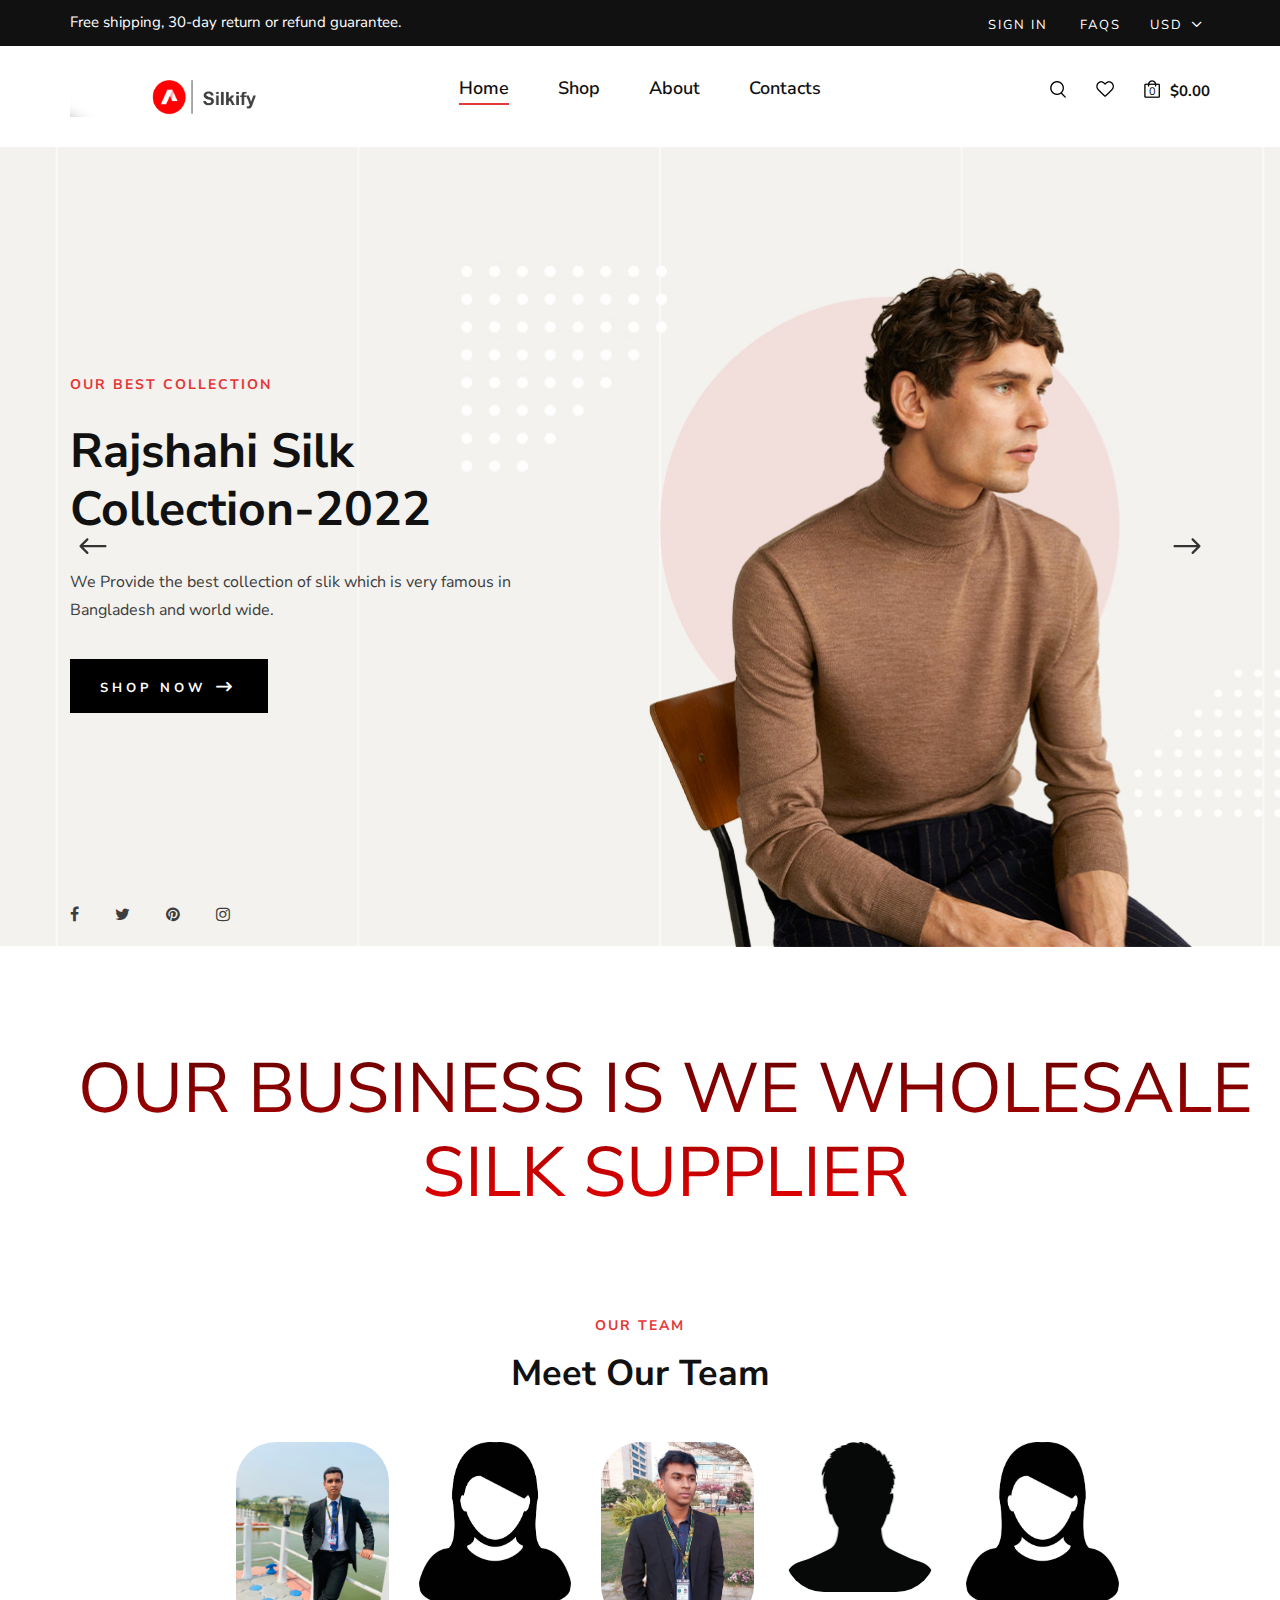
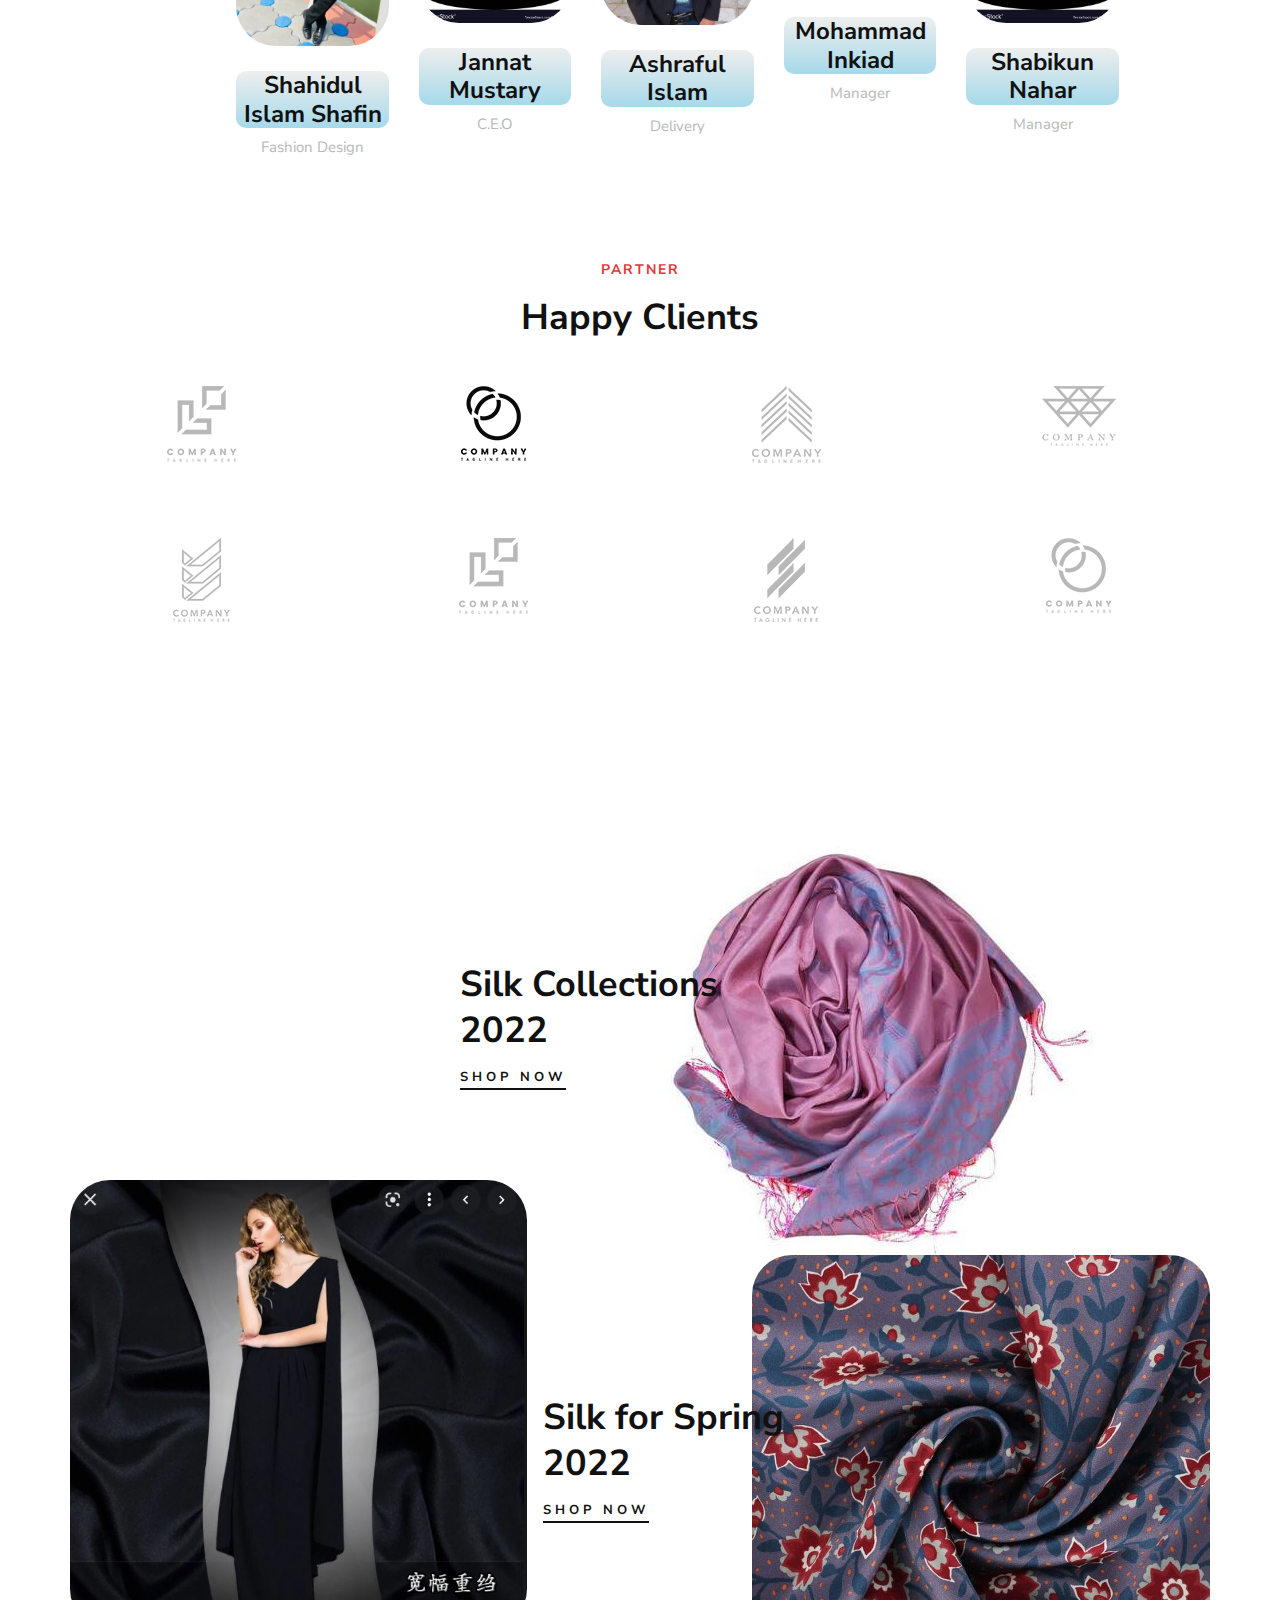
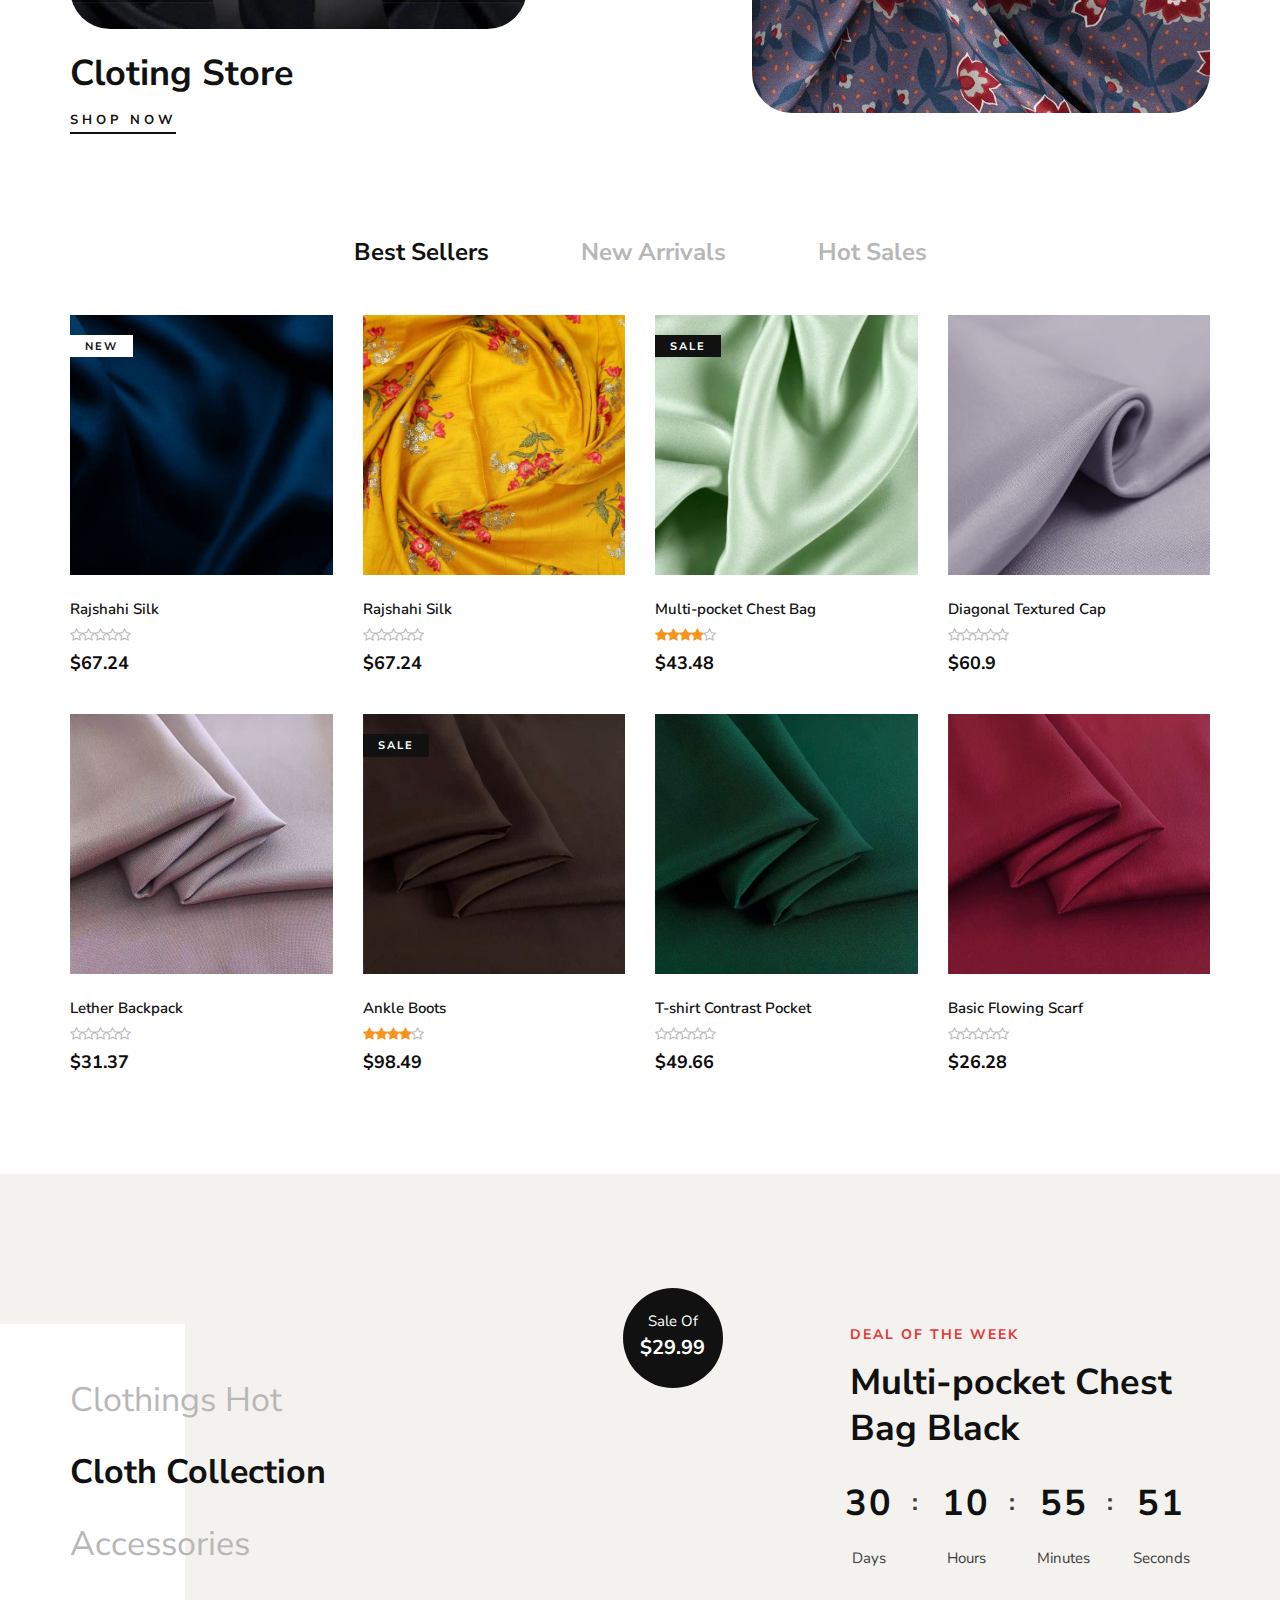
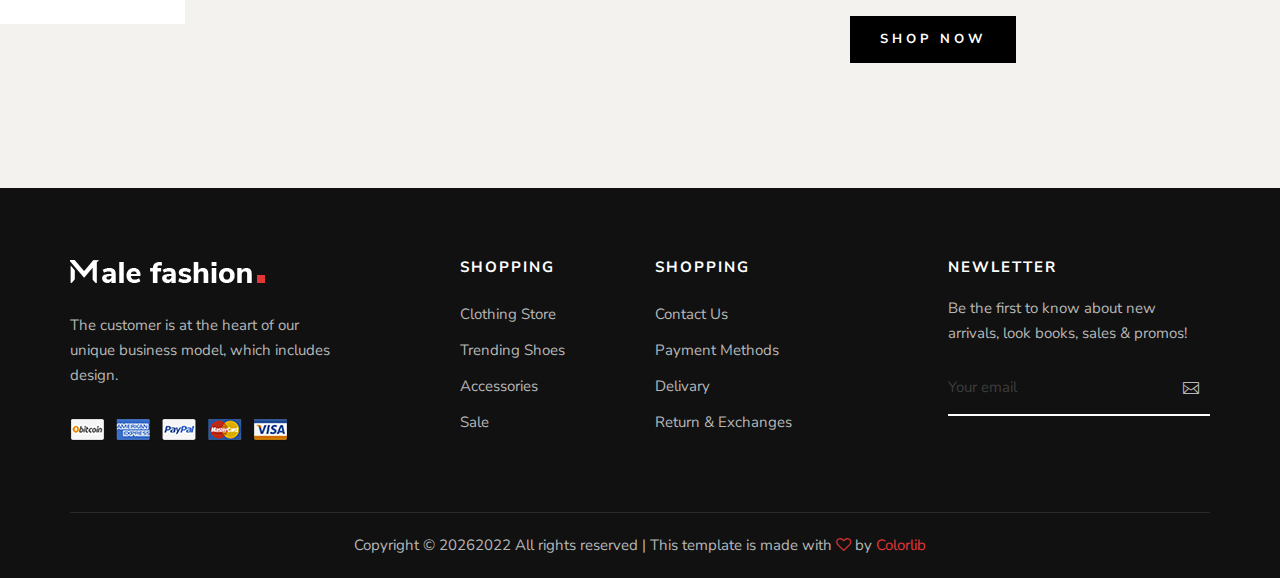
==== commit db850163: "Update index.html" ====
--- a/index.html
+++ b/index.html
@@ -7,7 +7,8 @@
     <meta name="keywords" content="Male_Fashion, unica, creative, html">
     <meta name="viewport" content="width=device-width, initial-scale=1.0">
     <meta http-equiv="X-UA-Compatible" content="ie=edge">
-    <title>Male-Fashion | Template</title>
+    <link rel="shortcut icon" href="img/logo.png" />
+    <title>Rajshahi Silk|Silkify</title>
 
     <!-- Google Font -->
     <link href="https://fonts.googleapis.com/css2?family=Nunito+Sans:wght@300;400;600;700;800;900&display=swap"
@@ -742,4 +743,4 @@
     <script src="js/main.js"></script>
 </body>
 
-</html>+</html>
